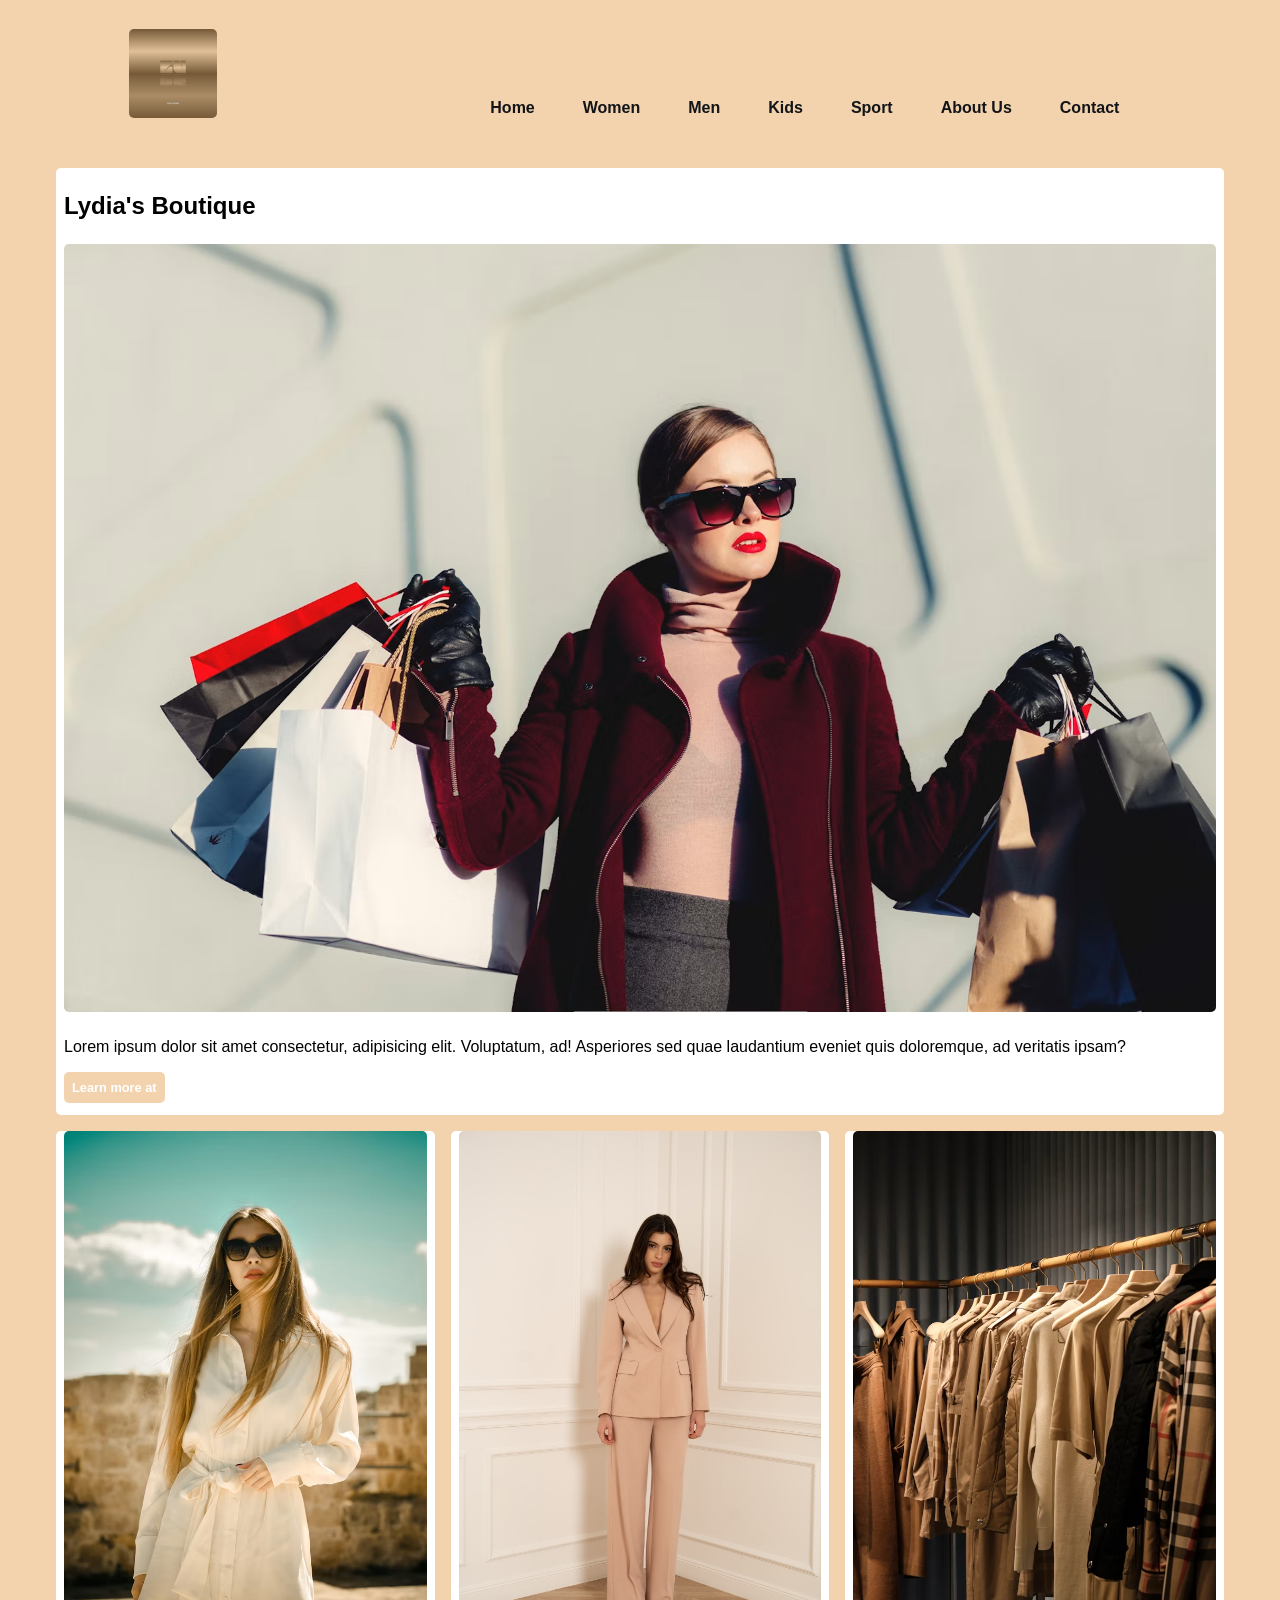
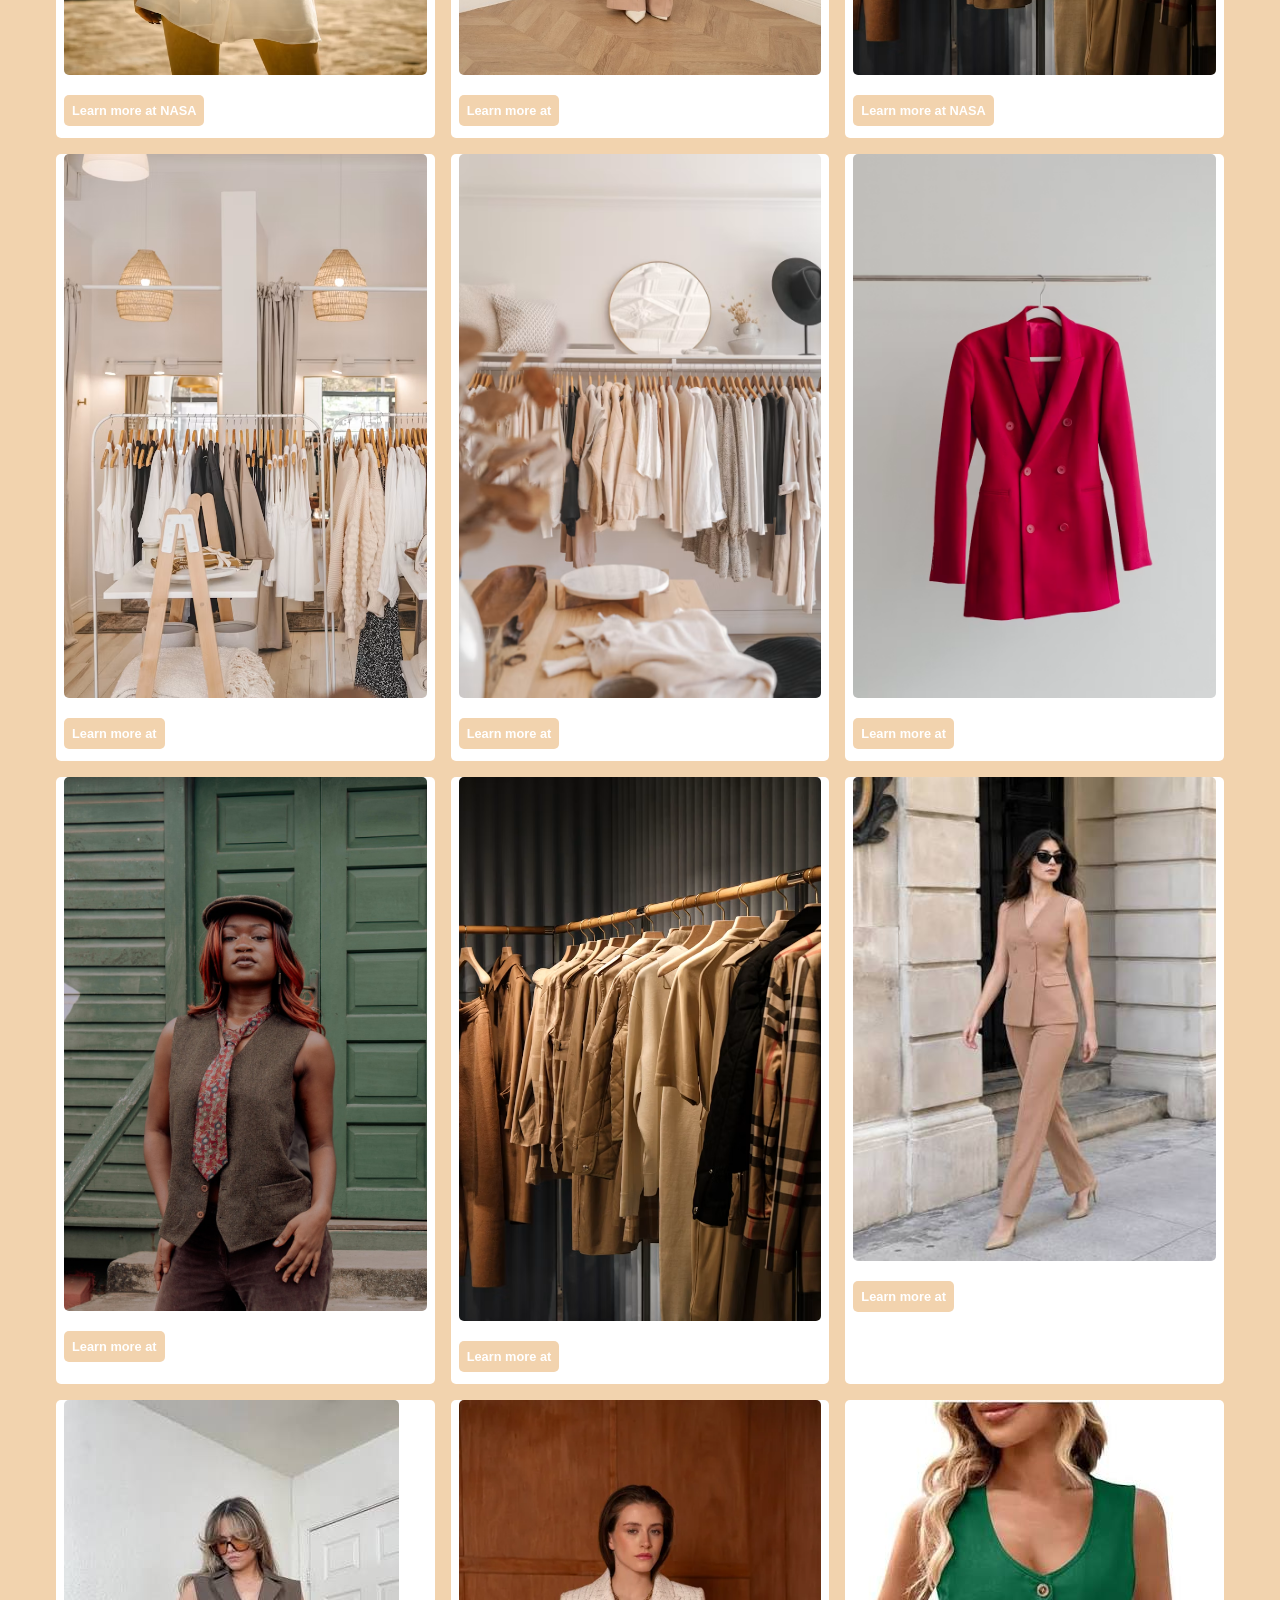
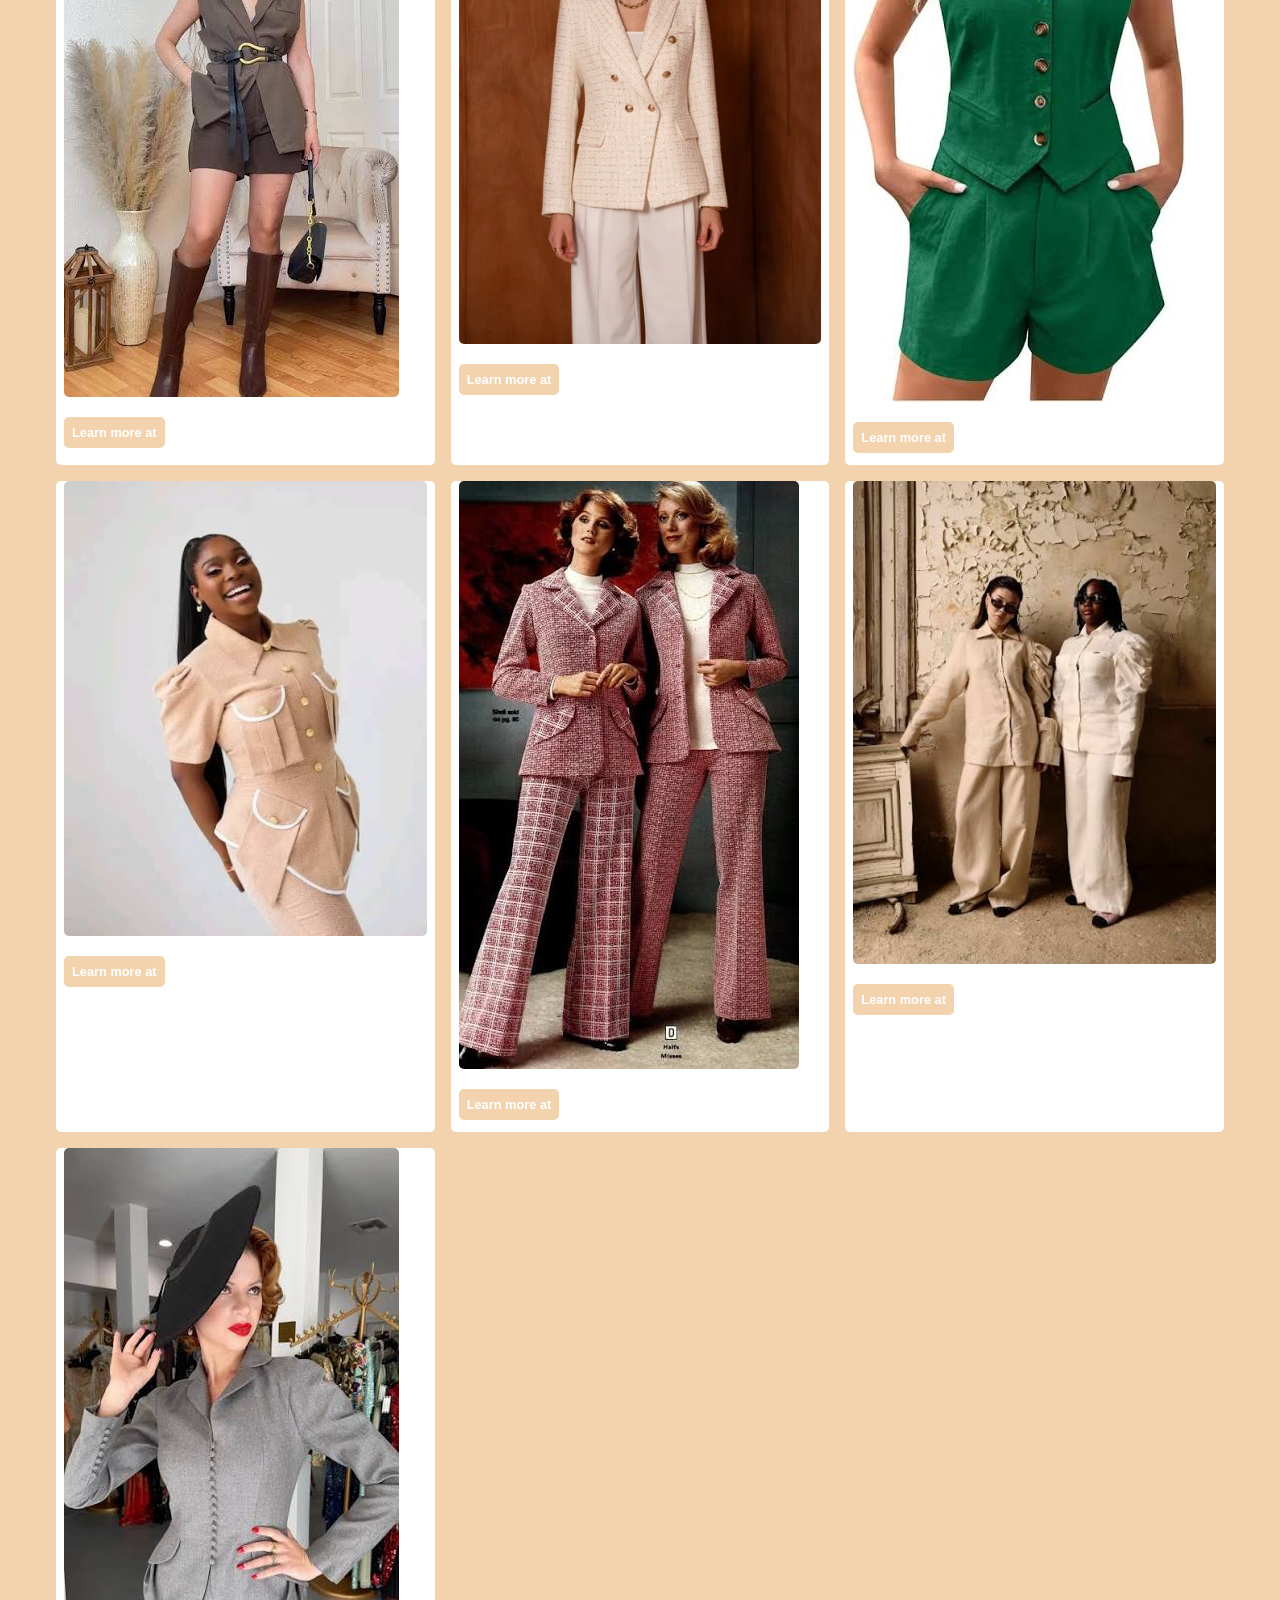
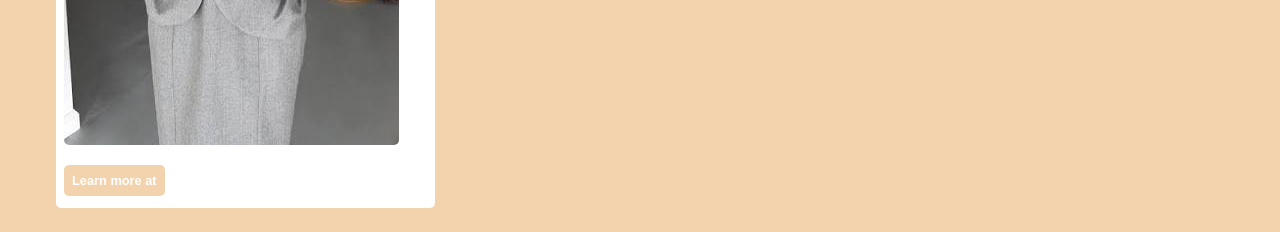
==== index.html @ 13f1ee67 "first personal project" ====
<!DOCTYPE html>
<html lang="en">

<head>
    <meta charset="UTF-8">
    <meta name="viewport" content="width=device-width, initial-scale=1.0">
    <title>First Personal Project1</title>
    <link rel="stylesheet" href="css/styles.css">
</head>

<body>
    <header>
        <h1><img src="./images/Green and White Simple Thrift Store Logo.png"></h1>
        <nav>
            <ul>
                <li><a href="#" target="_blank">Home</a></li>
                <li><a href="#" target="_blank">Women</a></li>
                <li><a href="#" target="_blank">Men</a></li>
                <li><a href="#" target="_blank">Kids</a></li>
                <li><a href="#" target="_blank">Sport</a></li>
                <li><a href="#" target="_blank">About Us</a></li>
                <li><a href="#" target="_blank">Contact</a></li>
            </ul>
        </nav>
    </header>
    <div class="container">
        <div class="cloth1 card">
            <h2>Lydia's Boutique</h2>
            <img src="./images/photo-1483985988355-763728e1935b.avif"
                alt="Many of the planets in the solar system, plus a few moons." />
            <p>Lorem ipsum dolor sit amet consectetur, adipisicing elit. Voluptatum, ad! Asperiores sed quae laudantium
                eveniet quis doloremque, ad veritatis ipsam?</p>
            <p><a href="https://images.nasa.gov/details/PIA03153" class="button" target="_blank">Learn more at </a>
            </p>
        </div>
        <div class="card">
            <img src="./images/photo-1617019114583-affb34d1b3cd.avif"
                alt="The dark side of the moon in front of the Earth as viewed from a spacecraft." />
            <p><a href="https://images.nasa.gov/details/from-a-million-miles-away-nasa-camera-shows-moon-crossing-face-of-earth_20129140980_o"
                    target="_blank" class="button">Learn more at NASA</a></p>
        </div>
        <div class="card">

            <img src="./images/img3350.jpeg" alt="Part of Mars with two tiny asteroid-looking moons." />
            <p><a href="https://images.nasa.gov/details/PIA17305" target="_blank" class="button">Learn more at</a>
            </p>
        </div>
        <div class="card">

            <img src="./images/photo-1683223059099-e2f012c65630.avif" alt="Jupiter and its four Galilean moons." />
            <p><a href="h https://images.nasa.gov/details/PIA01481" target="_blank" class="button">Learn more at
                    NASA</a>
            </p>
        </div>
        <div class="card">

            <img src="./images/premium_photo-1664202526047-405824c633e7.avif" alt="Saturn and several of its moons." />
            <p><a href="https://images.nasa.gov/details/PIA01482" target="_blank" class="button">Learn more at</a>
            </p>
        </div>
        <div class="cloth2 card">

            <img src="./images/premium_photo-1664202526535-c01e4b0c42b7.avif"
                alt="Triton, a gigantic moon, sits squarely in front of Neptune." />
            <p><a href="https://images.nasa.gov/details/PIA00340" target="_blank" class="button">Learn more at </a>
            </p>
        </div>
        <div class="card">

            <img src="./images/premium_photo-1675186049366-64a655f8f537.avif"
                alt="Although Pluto is not technically a planet anymore, this photo of it with its moon Charon is pretty cool." />
            <p><a href="https://images.nasa.gov/details/PIA19966" target="_blank" class="button">Learn more at </a>
            </p>
        </div>
        <div class="card">

            <img src="./images/woman-9230049_1280.jpg"
                alt="Although Pluto is not technically a planet anymore, this photo of it with its moon Charon is pretty cool." />
            <p><a href="https://images.nasa.gov/details/PIA19966" target="_blank" class="button">Learn more at </a>
            </p>
        </div>
        <div class="card">

            <img src="./images/photo-1683223059099-e2f012c65630.avif"
                alt="Although Pluto is not technically a planet anymore, this photo of it with its moon Charon is pretty cool." />
            <p><a href="https://images.nasa.gov/details/PIA19966" target="_blank" class="button">Learn more at</a>
            </p>
        </div>
        <div class="card">

            <img src="./images/images7.jpeg"
                alt="Although Pluto is not technically a planet anymore, this photo of it with its moon Charon is pretty cool." />
            <p><a href="https://images.nasa.gov/details/PIA19966" target="_blank" class="button">Learn more at</a>
            </p>
        </div>
        <div class="card">
            <img src="./images/images.jpeg"
                alt="Although Pluto is not technically a planet anymore, this photo of it with its moon Charon is pretty cool." />
            <p><a href="https://images.nasa.gov/details/PIA19966" target="_blank" class="button">Learn more at </a>
            </p>
        </div>
        <div class="card">

            <img src="./images/veste-blazer-cintree-croisee-en-tweed-avec-fils-discrets_ecru_69a81009df2da.webp"
                alt="Although Pluto is not technically a planet anymore, this photo of it with its moon Charon is pretty cool." />
            <p><a href="https://images.nasa.gov/details/PIA19966" target="_blank" class="button">Learn more at </a>
            </p>
        </div>
        <div class="card">
            <img src="./images/images2.jpeg"
                alt="Although Pluto is not technically a planet anymore, this photo of it with its moon Charon is pretty cool." />
            <p><a href="https://images.nasa.gov/details/PIA19966" target="_blank" class="button">Learn more at </a>
            </p>
        </div>
        <div class="card">
            <img src="./images/images3.jpeg"
                alt="Although Pluto is not technically a planet anymore, this photo of it with its moon Charon is pretty cool." />
            <p><a href="https://images.nasa.gov/details/PIA19966" target="_blank" class="button">Learn more at </a>
            </p>
        </div>
        <div class="card">
            <img src="./images/images4.jpeg"
                alt="Although Pluto is not technically a planet anymore, this photo of it with its moon Charon is pretty cool." />
            <p><a href="https://images.nasa.gov/details/PIA19966" target="_blank" class="button">Learn more at </a>
            </p>
        </div>
        <div class="card">

            <img src="./images/images5.jpeg"
                alt="Although Pluto is not technically a planet anymore, this photo of it with its moon Charon is pretty cool." />
            <p><a href="https://images.nasa.gov/details/PIA19966" target="_blank" class="button">Learn more at</a>
            </p>
        </div>
        <div class="card">

            <img src="./images/images6.jpeg"
                alt="Although Pluto is not technically a planet anymore, this photo of it with its moon Charon is pretty cool." />
            <p><a href="https://images.nasa.gov/details/PIA19966" target="_blank" class="button">Learn more at </a>
            </p>
        </div>
    </div>
</body>

</html>
---- css/styles.css ----
/* basic formatting - nothing to change here at any breakpoint */
html {
  box-sizing: border-box;
}
*,
*:before,
*:after {
  box-sizing: inherit;
}
:root {
  --beg: #F2D3AE;
  --white: #ffffff;
  --black: #131417;
  --red: #4e0b0a;
  --blue: #add8e6;
}

body {
  font-family: "Libre Franklin", sans-serif;
  font-size: 1rem;
  line-height: 1.5;
  background-color: var(--beg);
}
h1 {
   max-width: 7%;
}
header {
  text-align: center;
  display: flex;
  flex-flow: row wrap;
  justify-content: center;
  align-items: flex-end;
}

nav ul {
  gap: 1rem;
  list-style-type: none;
  padding: 1rem;
  margin: 0;
  display: flex;
  flex-flow: row wrap;
  justify-content: center;
}
nav a {
  align-items: center;
  display: block;
  color: var (--white);
  text-decoration: none;
  font-weight: bold;
  padding: 1rem;
  color: var(--black);
}
a:hover{
  background-color: var(--white);
  border-radius: 10px;
}

img {
  max-width: 100%;
  border-radius: 5px;
}
.card {
  border: var(--black);
  border-radius: 5px;
  padding: 0 0.5rem;
  background-color: var(--white);
}
.button {
  background-color: var(--beg);
  padding: 0.5rem;
  border-radius: 5px;
  color: white;
  text-decoration: none;
  font-size: 0.8rem;
  font-weight: bold;
}
.button:hover {
  background-color: var(--grew);
}

.container {
  display: grid;
  grid-template-columns: 1fr;
  gap: 1rem;
  max-width: 1200px;
  margin: 0 auto;
  padding: 1rem;
  justify-content: center;
}
@media (min-width: 550px) {
  .container {
    grid-template-columns: 1fr 1fr;
  }
  .cloth1 {
    grid-column: 1/3;
  }
}

@media (min-width: 850px) {
  .container {
    grid-template-columns: 1fr 1fr 1fr;
  }
  .cloth1 {
    grid-column: 1/4;
  }
  header {
    justify-content: space-around;
  }
}
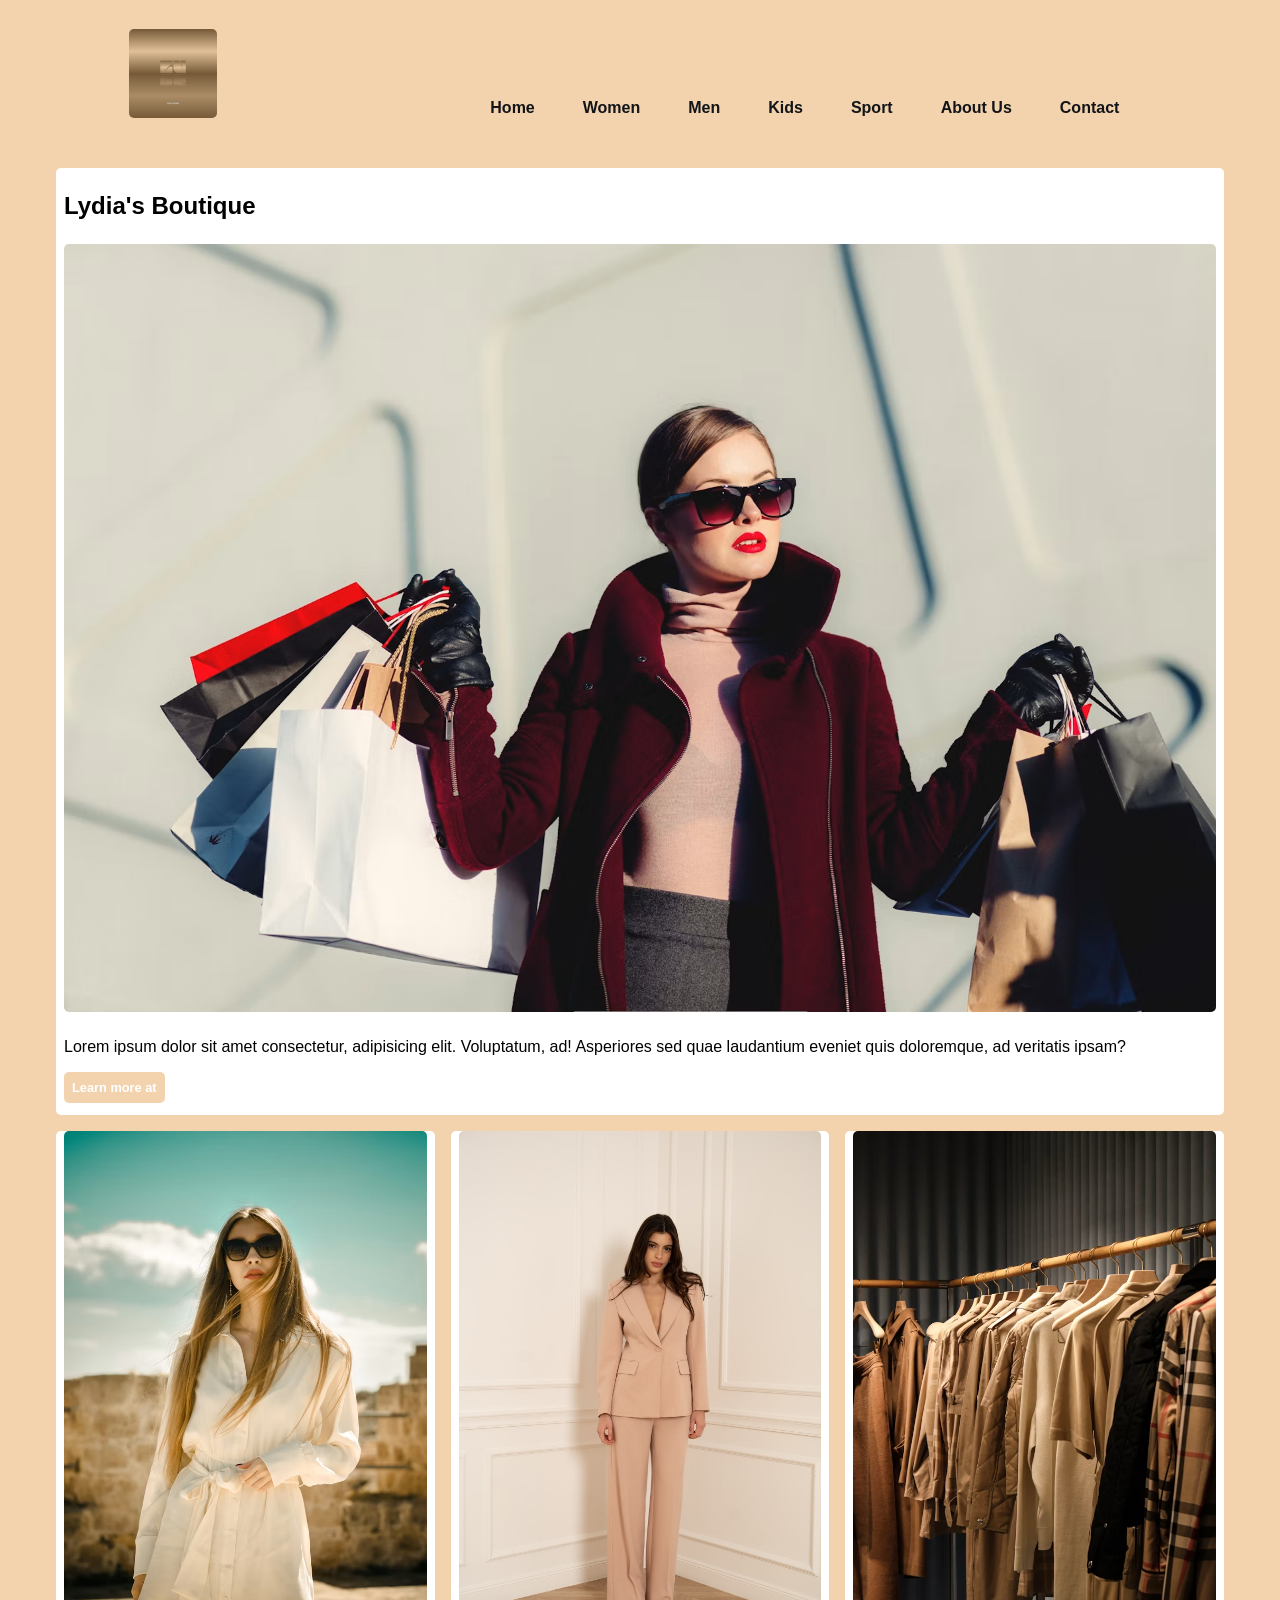
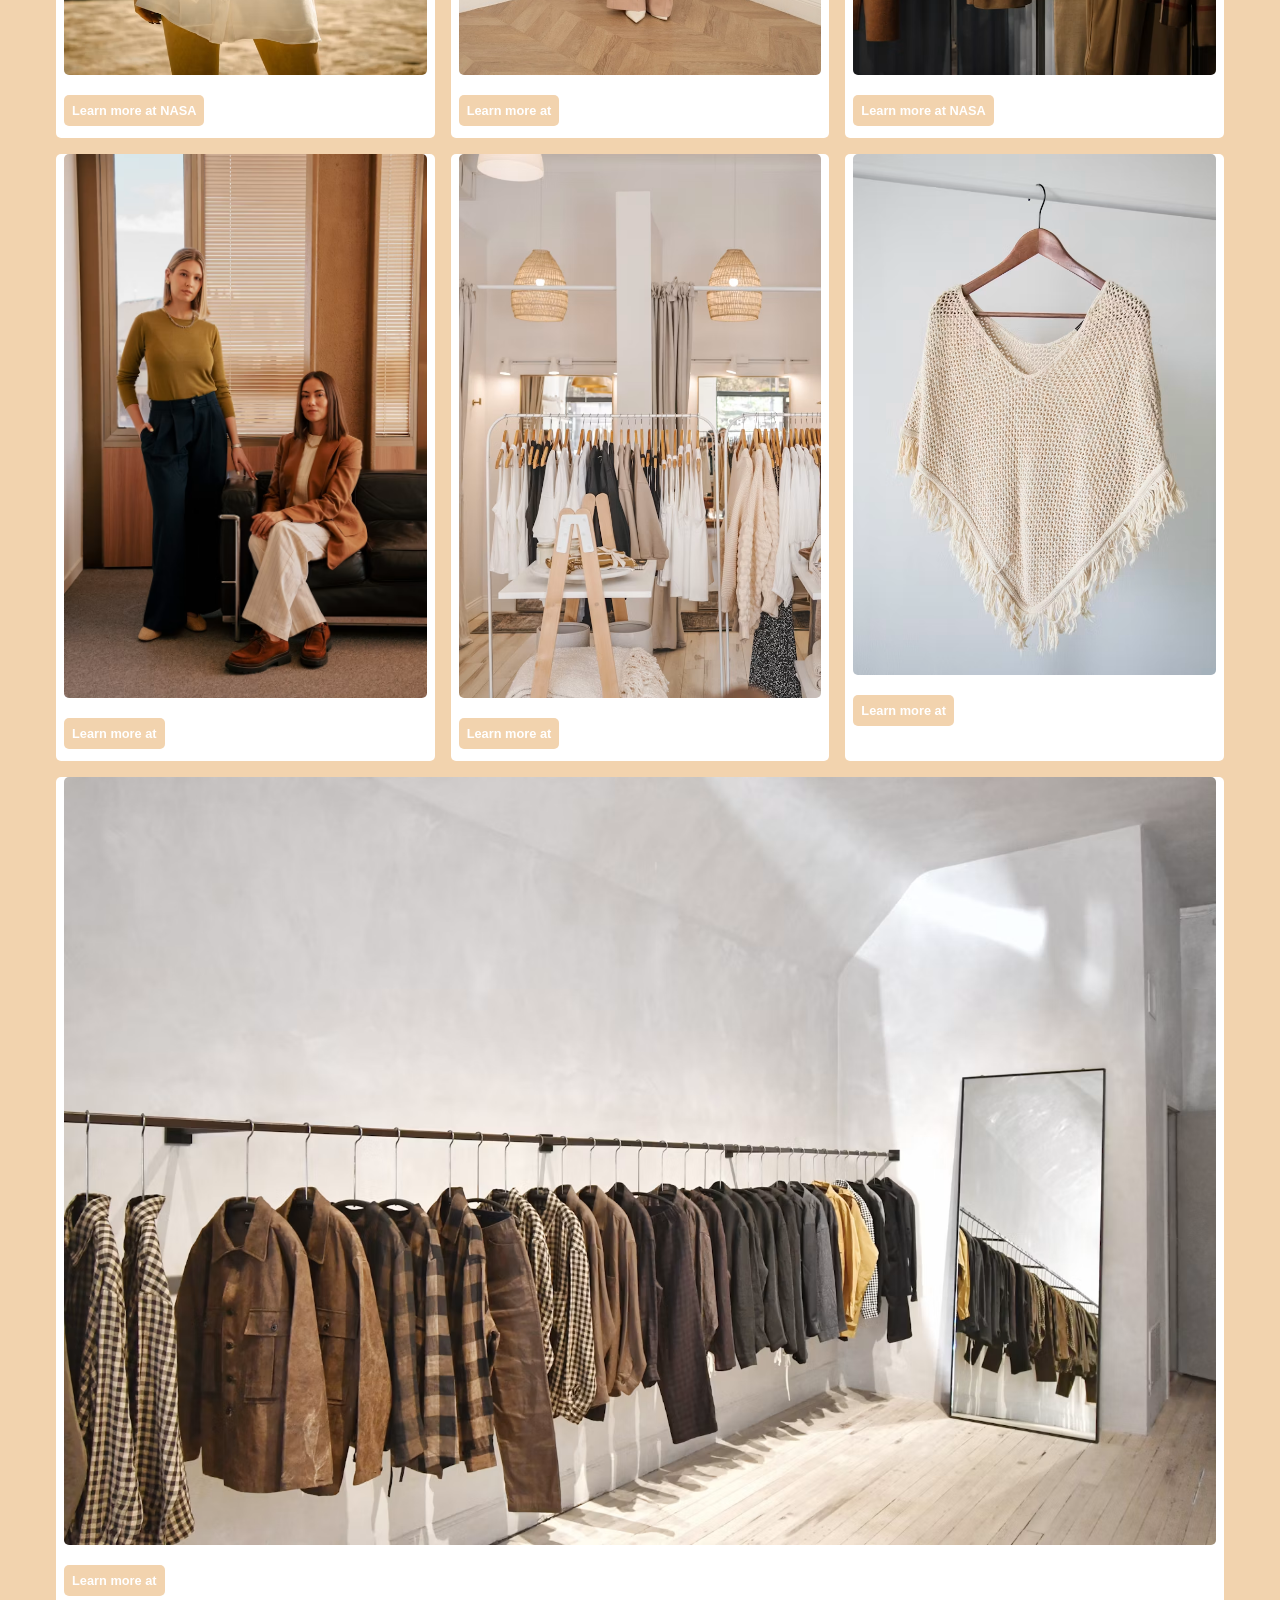
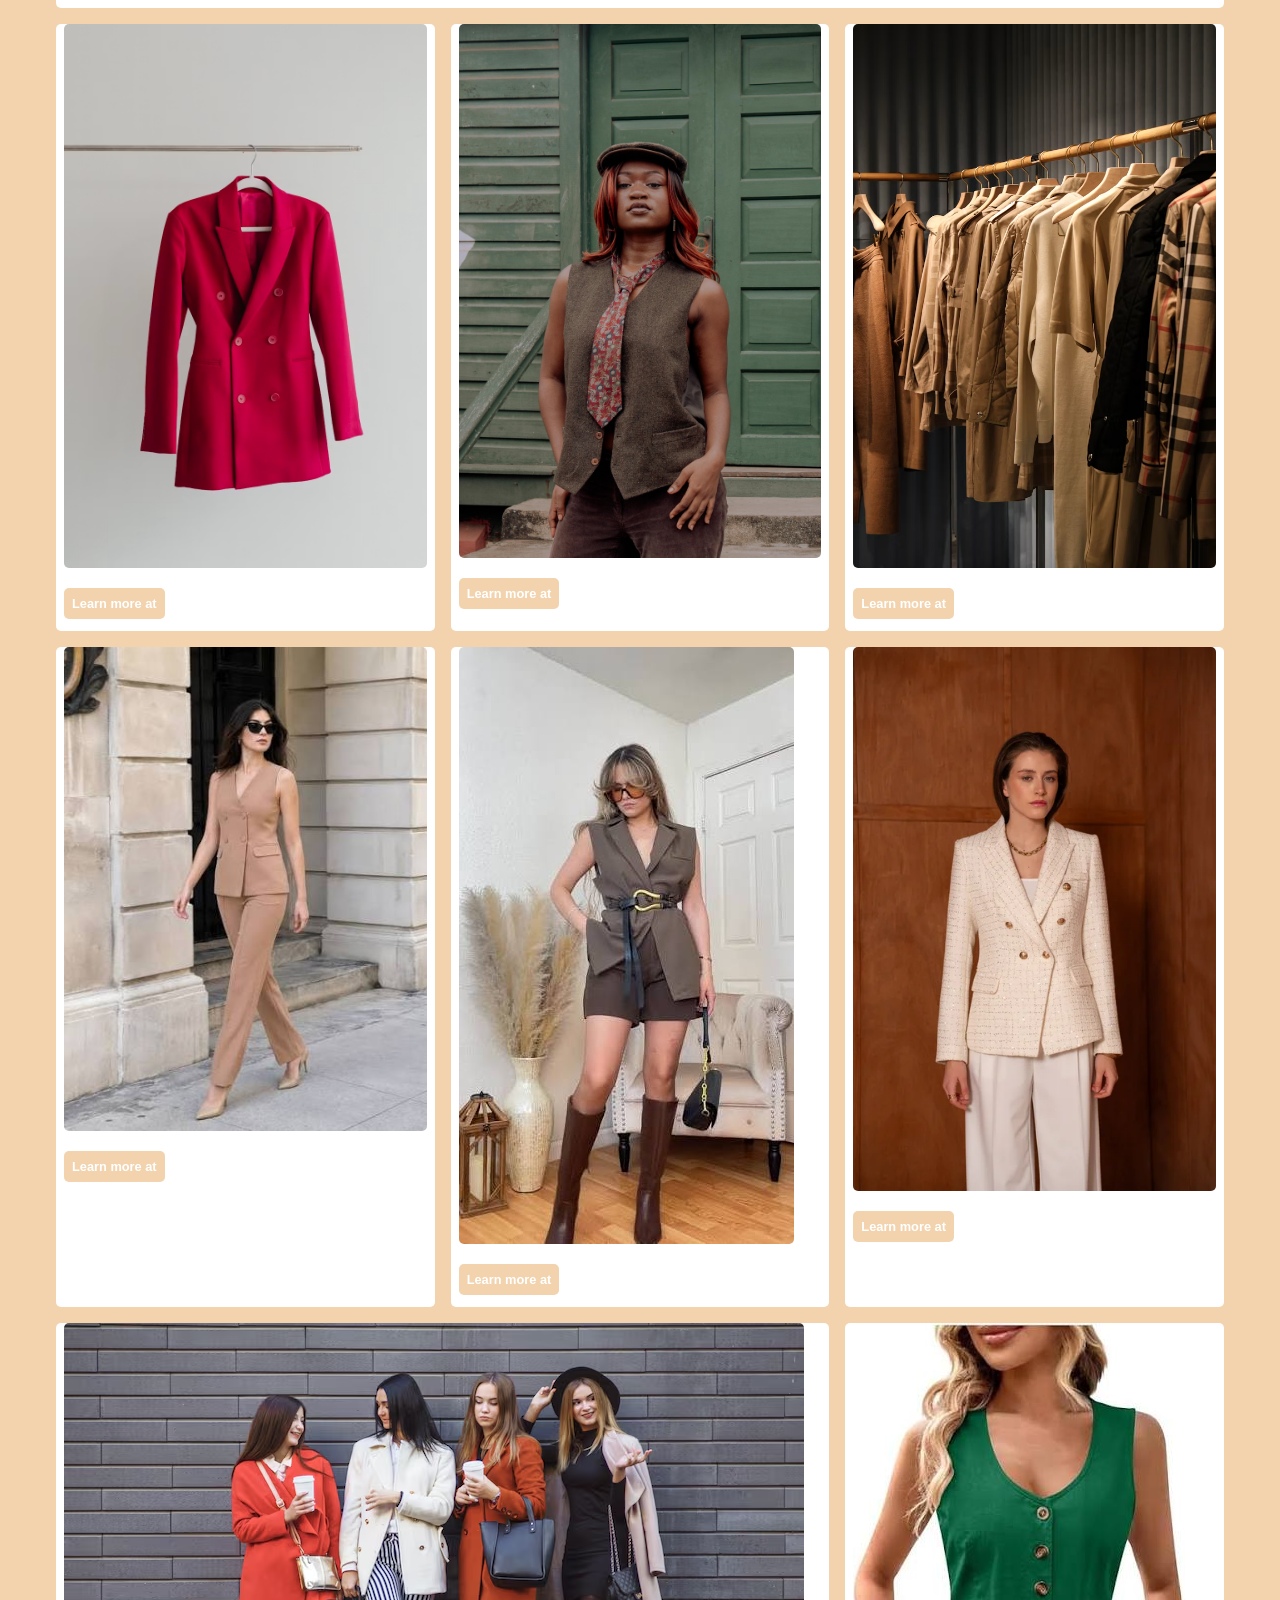
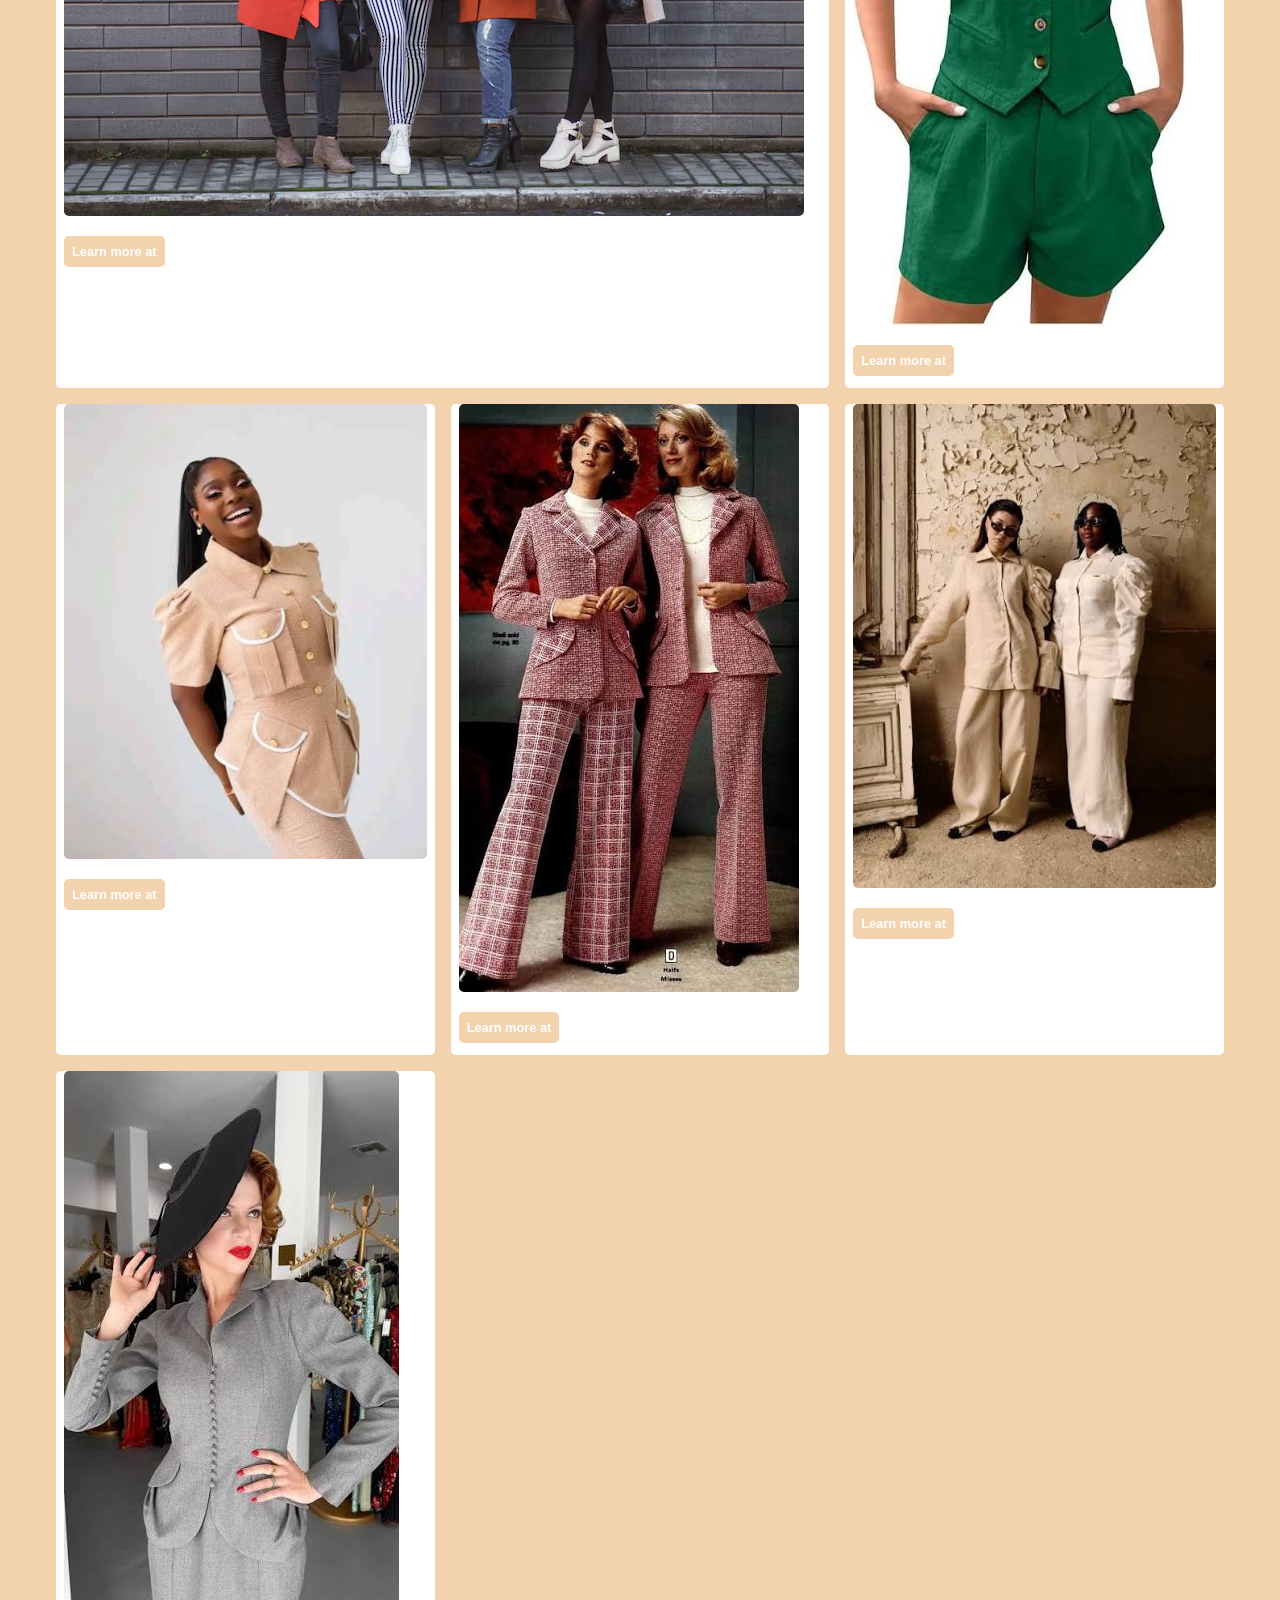
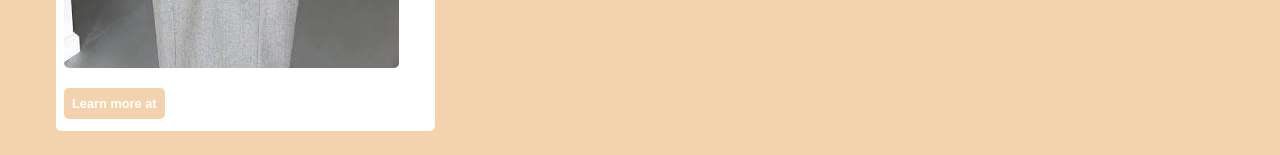
==== commit 8b0ef44c: "first personal project" ====
--- a/index.html
+++ b/index.html
@@ -18,8 +18,8 @@
                 <li><a href="#" target="_blank">Men</a></li>
                 <li><a href="#" target="_blank">Kids</a></li>
                 <li><a href="#" target="_blank">Sport</a></li>
-                <li><a href="#" target="_blank">About Us</a></li>
-                <li><a href="#" target="_blank">Contact</a></li>
+                <li><a href="./about.html" target="_blank">About Us</a></li>
+                <li><a href="./contact.html" target="_blank">Contact</a></li>
             </ul>
         </nav>
     </header>
@@ -54,13 +54,25 @@
         </div>
         <div class="card">
 
+            <img src="./images/premium_photo-1773833960055-1d1bdd637ac4.avif" alt="Saturn and several of its moons." />
+            <p><a href="https://images.nasa.gov/details/PIA01482" target="_blank" class="button">Learn more at</a>
+            </p>
+        </div>
+        <div class="card">
+
             <img src="./images/premium_photo-1664202526047-405824c633e7.avif" alt="Saturn and several of its moons." />
+            <p><a href="https://images.nasa.gov/details/PIA01482" target="_blank" class="button">Learn more at</a>
+            </p>
+        </div>
+        <div class="card">
+
+            <img src="./images/photo-1434389677669-e08b4cac3105.avif" alt="Saturn and several of its moons." />
             <p><a href="https://images.nasa.gov/details/PIA01482" target="_blank" class="button">Learn more at</a>
             </p>
         </div>
         <div class="cloth2 card">
 
-            <img src="./images/premium_photo-1664202526535-c01e4b0c42b7.avif"
+            <img src="./images/photo-1665815844395-06f64f44b5e3.avif"
                 alt="Triton, a gigantic moon, sits squarely in front of Neptune." />
             <p><a href="https://images.nasa.gov/details/PIA00340" target="_blank" class="button">Learn more at </a>
             </p>
@@ -106,6 +118,15 @@
             <p><a href="https://images.nasa.gov/details/PIA19966" target="_blank" class="button">Learn more at </a>
             </p>
         </div>
+
+        <div class="cloth3 card">
+
+            <img src="./images/fashion-girls_1157-5472.avif"
+                alt="Although Pluto is not technically a planet anymore, this photo of it with its moon Charon is pretty cool." />
+            <p><a href="https://images.nasa.gov/details/PIA19966" target="_blank" class="button">Learn more at </a>
+            </p>
+        </div>
+
         <div class="card">
             <img src="./images/images2.jpeg"
                 alt="Although Pluto is not technically a planet anymore, this photo of it with its moon Charon is pretty cool." />
--- a/css/styles.css
+++ b/css/styles.css
@@ -102,7 +102,14 @@
   }
   .cloth1 {
     grid-column: 1/4;
+  } 
+  .cloth2 {
+    grid-column: 1/4;
   }
+  .cloth3 {
+    grid-column: 1/3;
+  }
+  
   header {
     justify-content: space-around;
   }
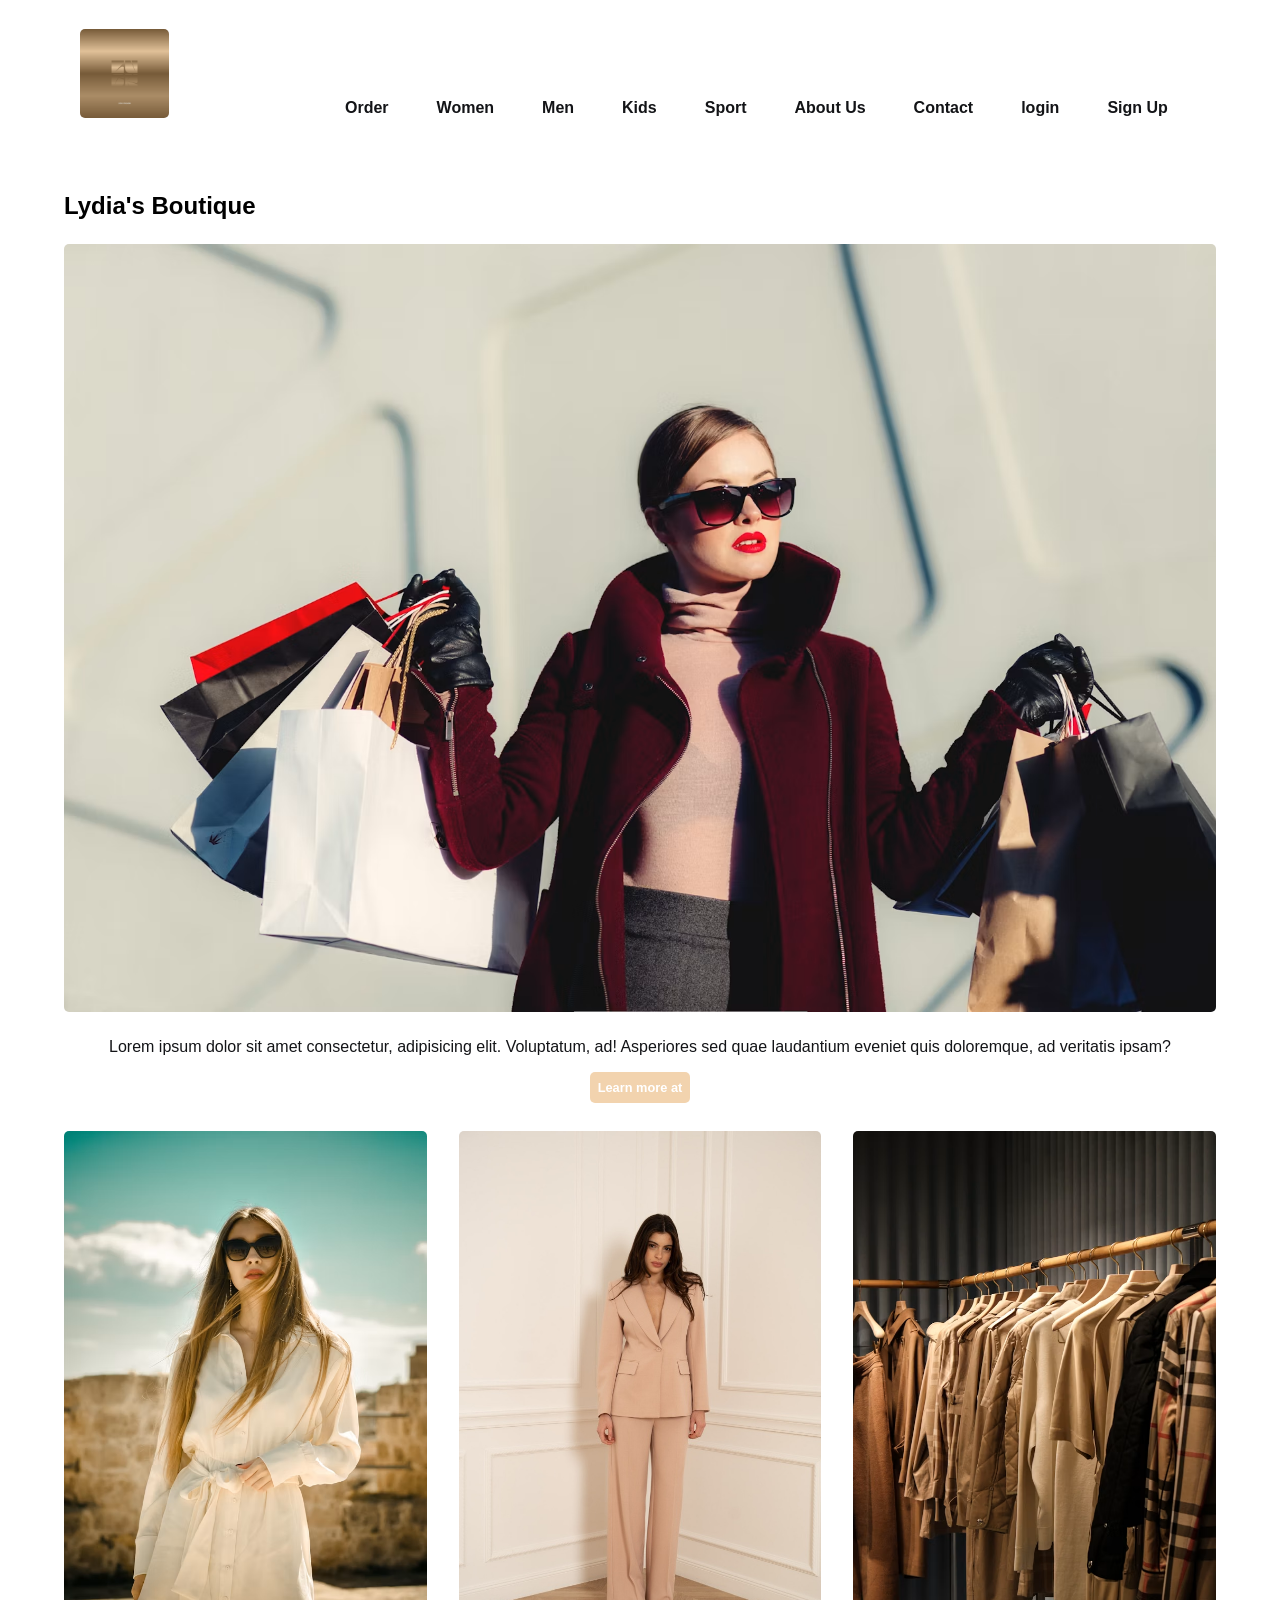
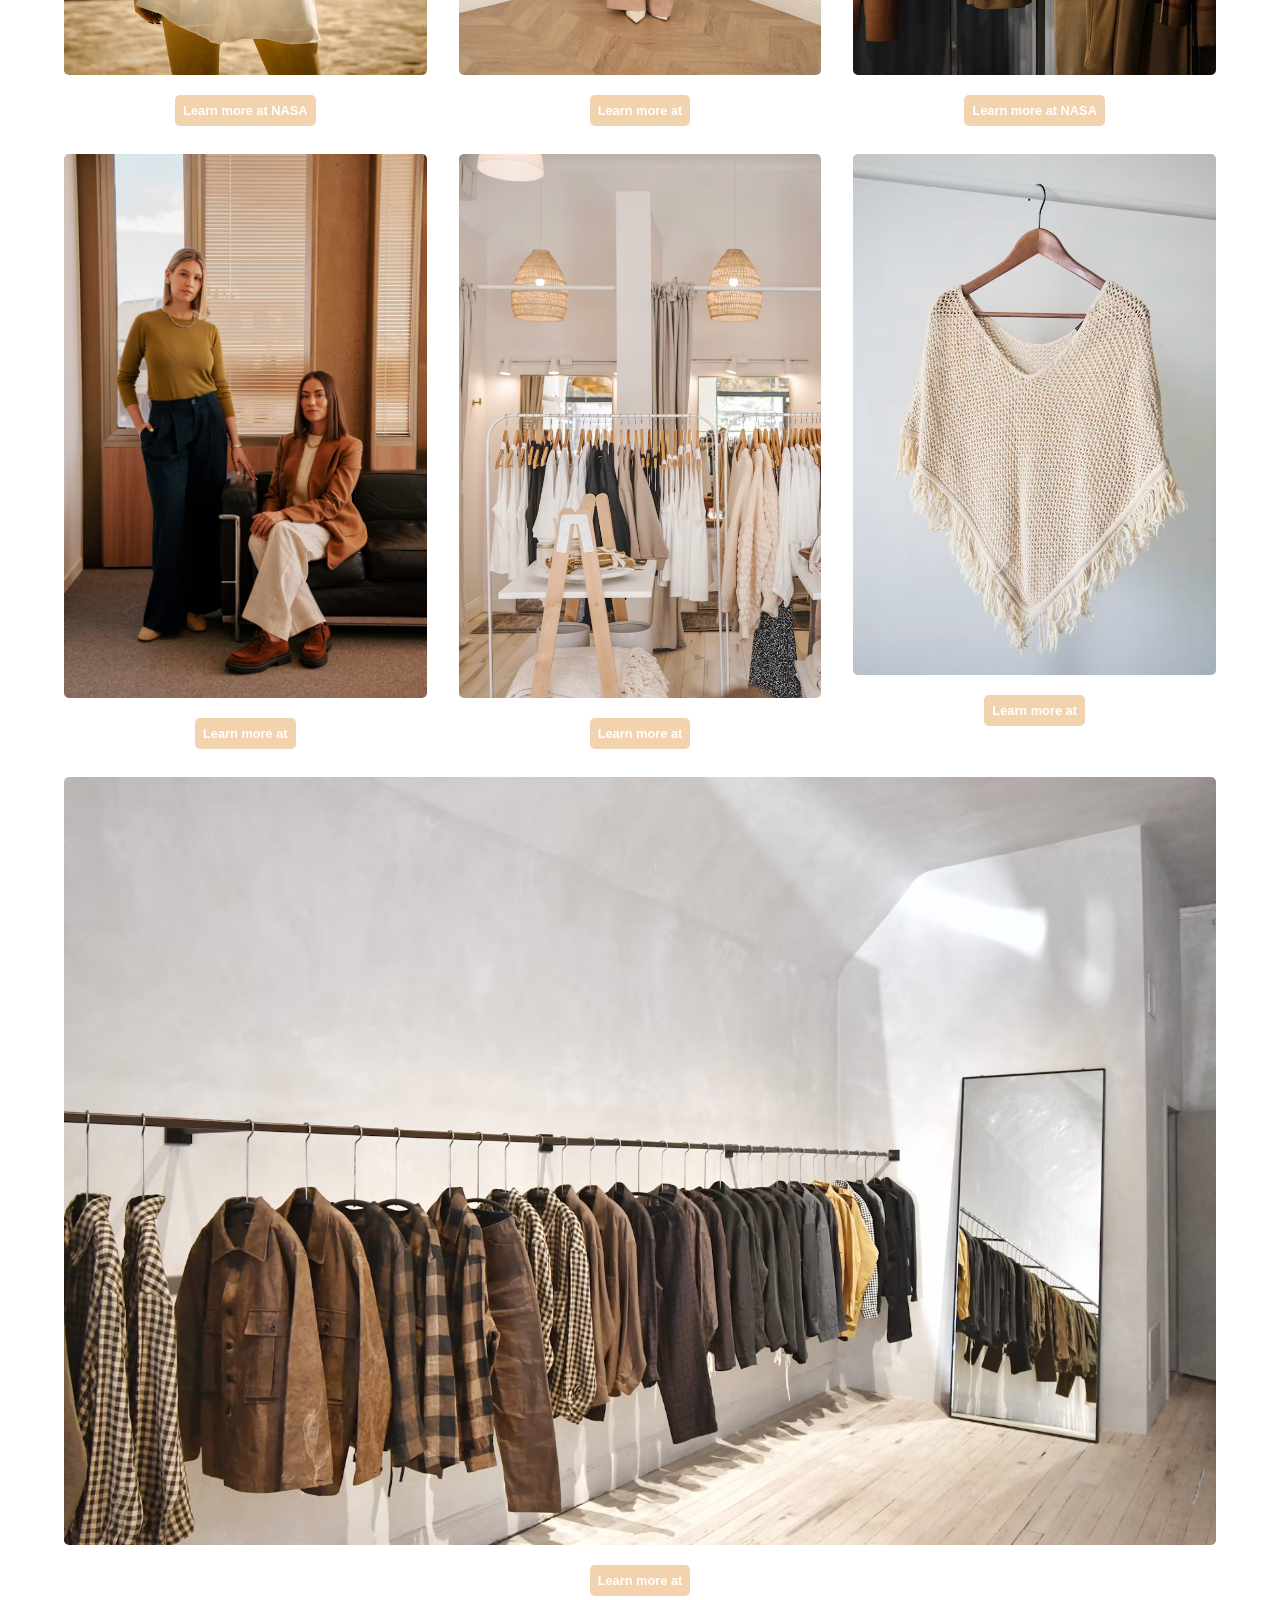
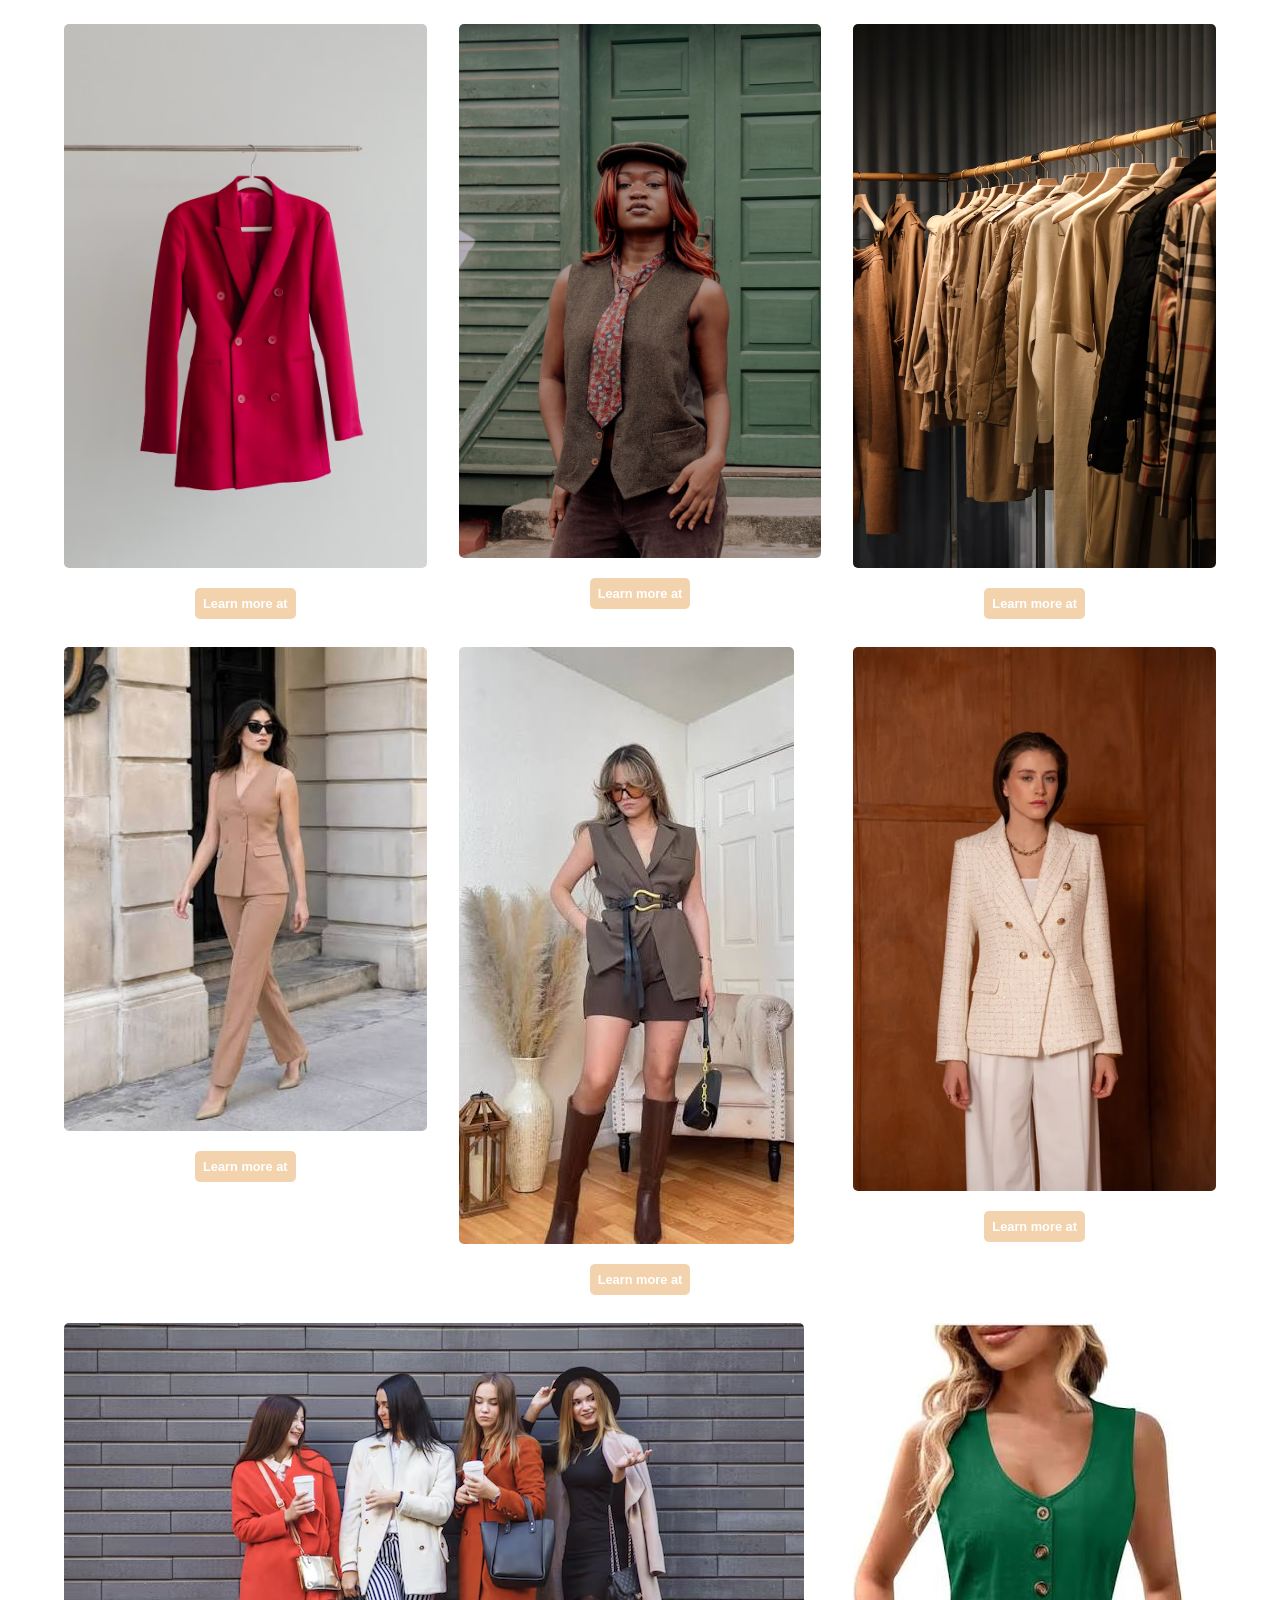
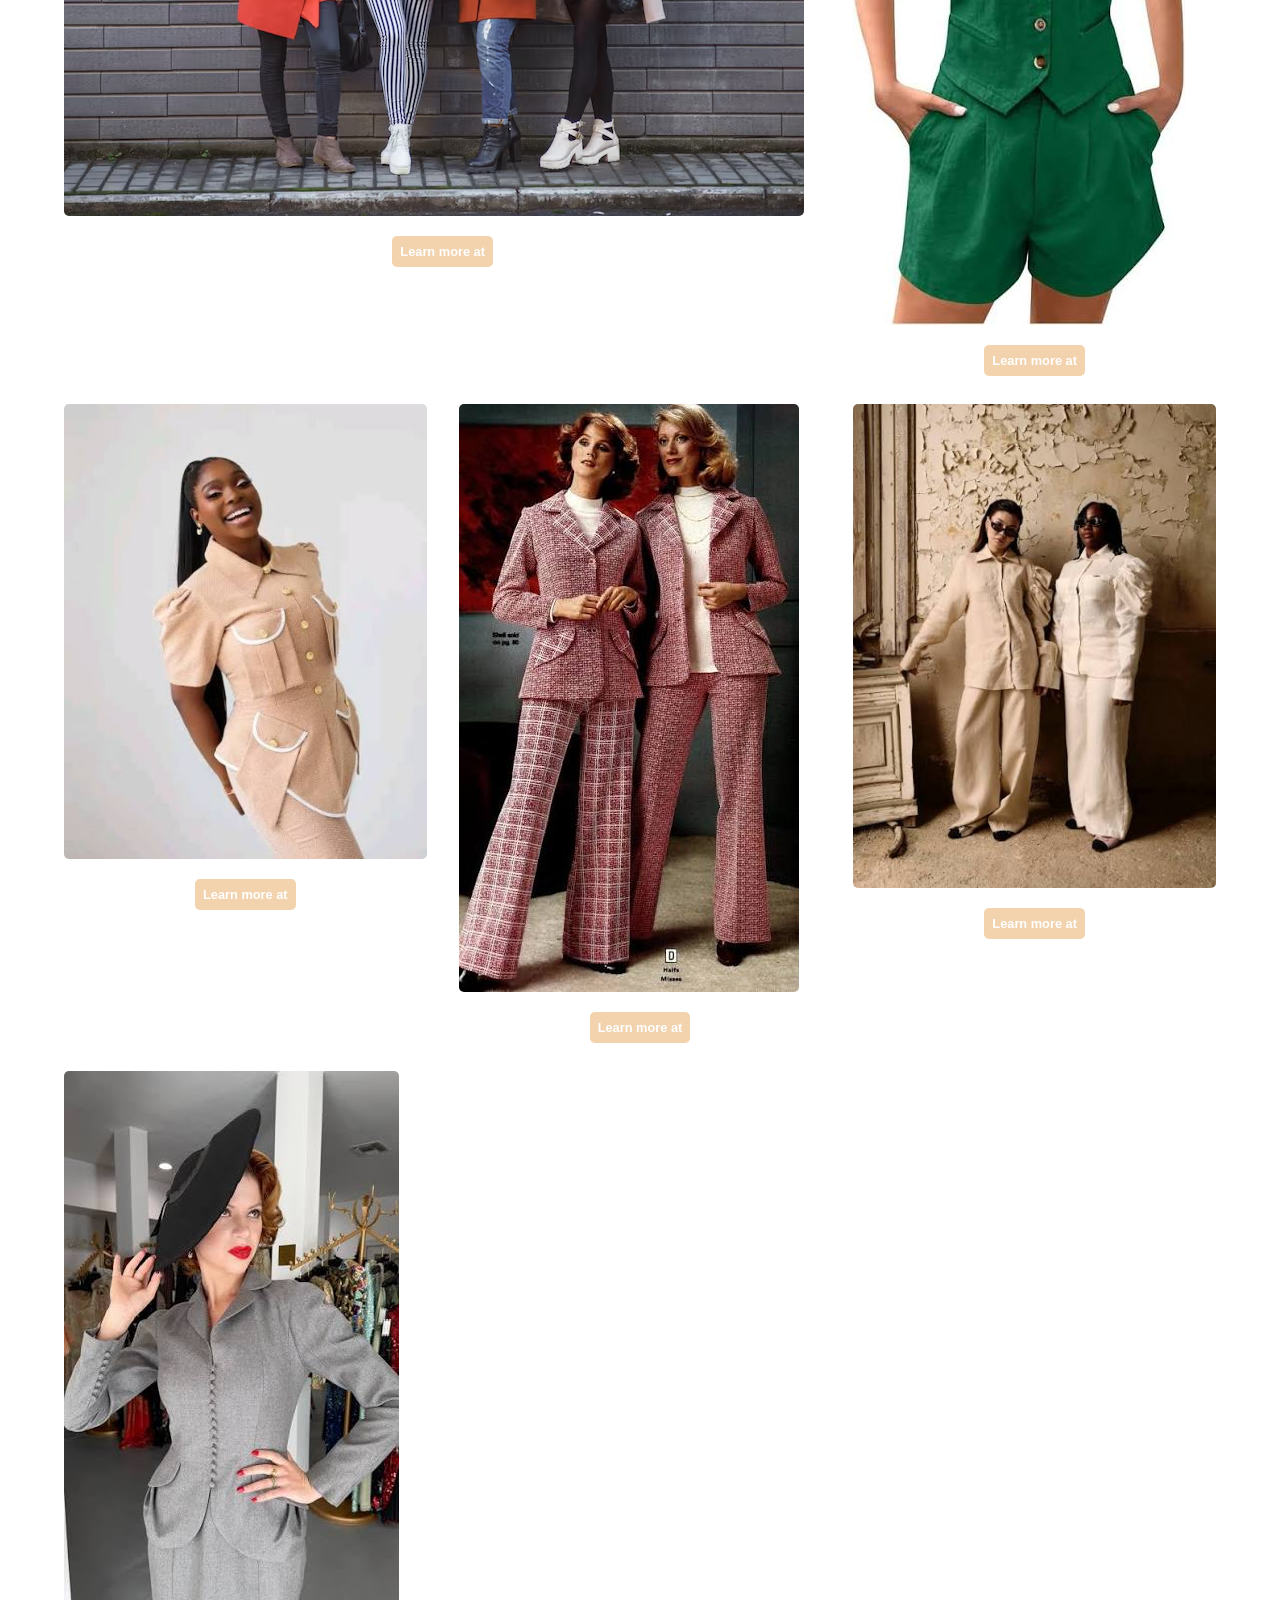
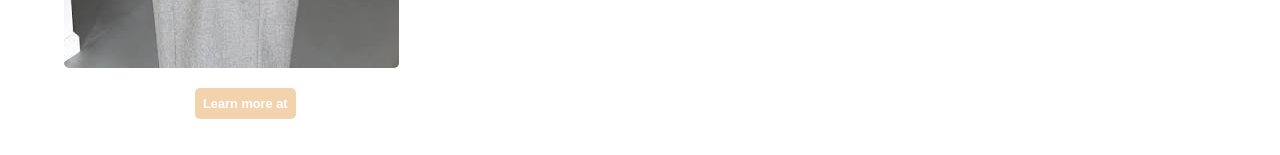
==== commit 3484a6fe: "add some background" ====
--- a/index.html
+++ b/index.html
@@ -9,17 +9,20 @@
 </head>
 
 <body>
+
     <header>
         <h1><img src="./images/Green and White Simple Thrift Store Logo.png"></h1>
         <nav>
             <ul>
-                <li><a href="#" target="_blank">Home</a></li>
-                <li><a href="#" target="_blank">Women</a></li>
-                <li><a href="#" target="_blank">Men</a></li>
-                <li><a href="#" target="_blank">Kids</a></li>
-                <li><a href="#" target="_blank">Sport</a></li>
-                <li><a href="./about.html" target="_blank">About Us</a></li>
-                <li><a href="./contact.html" target="_blank">Contact</a></li>
+                <li><a href="order.html" >Order</a></li>
+                <li><a href="women.html" >Women</a></li>
+                <li><a href="men.html" >Men</a></li>
+                <li><a href="kids.html" >Kids</a></li>
+                <li><a href="sport.html" >Sport</a></li>
+                <li><a href="about.html" >About Us</a></li>
+                <li><a href="contact.html" >Contact</a></li>
+                <li><a href="./login.html" >login</a></li>
+                <li><a href="./signup.html" >Sign Up</a></li>
             </ul>
         </nav>
     </header>
@@ -30,92 +33,92 @@
                 alt="Many of the planets in the solar system, plus a few moons." />
             <p>Lorem ipsum dolor sit amet consectetur, adipisicing elit. Voluptatum, ad! Asperiores sed quae laudantium
                 eveniet quis doloremque, ad veritatis ipsam?</p>
-            <p><a href="https://images.nasa.gov/details/PIA03153" class="button" target="_blank">Learn more at </a>
+            <p><a href="https://images.nasa.gov/details/PIA03153" class="button" >Learn more at </a>
             </p>
         </div>
         <div class="card">
             <img src="./images/photo-1617019114583-affb34d1b3cd.avif"
                 alt="The dark side of the moon in front of the Earth as viewed from a spacecraft." />
             <p><a href="https://images.nasa.gov/details/from-a-million-miles-away-nasa-camera-shows-moon-crossing-face-of-earth_20129140980_o"
-                    target="_blank" class="button">Learn more at NASA</a></p>
+                     class="button">Learn more at NASA</a></p>
         </div>
         <div class="card">
 
             <img src="./images/img3350.jpeg" alt="Part of Mars with two tiny asteroid-looking moons." />
-            <p><a href="https://images.nasa.gov/details/PIA17305" target="_blank" class="button">Learn more at</a>
+            <p><a href="https://images.nasa.gov/details/PIA17305"  class="button">Learn more at</a>
             </p>
         </div>
         <div class="card">
 
             <img src="./images/photo-1683223059099-e2f012c65630.avif" alt="Jupiter and its four Galilean moons." />
-            <p><a href="h https://images.nasa.gov/details/PIA01481" target="_blank" class="button">Learn more at
+            <p><a href="h https://images.nasa.gov/details/PIA01481"  class="button">Learn more at
                     NASA</a>
             </p>
         </div>
         <div class="card">
 
             <img src="./images/premium_photo-1773833960055-1d1bdd637ac4.avif" alt="Saturn and several of its moons." />
-            <p><a href="https://images.nasa.gov/details/PIA01482" target="_blank" class="button">Learn more at</a>
+            <p><a href="https://images.nasa.gov/details/PIA01482"  class="button">Learn more at</a>
             </p>
         </div>
         <div class="card">
 
             <img src="./images/premium_photo-1664202526047-405824c633e7.avif" alt="Saturn and several of its moons." />
-            <p><a href="https://images.nasa.gov/details/PIA01482" target="_blank" class="button">Learn more at</a>
+            <p><a href="https://images.nasa.gov/details/PIA01482"  class="button">Learn more at</a>
             </p>
         </div>
         <div class="card">
 
             <img src="./images/photo-1434389677669-e08b4cac3105.avif" alt="Saturn and several of its moons." />
-            <p><a href="https://images.nasa.gov/details/PIA01482" target="_blank" class="button">Learn more at</a>
+            <p><a href="https://images.nasa.gov/details/PIA01482"  class="button">Learn more at</a>
             </p>
         </div>
         <div class="cloth2 card">
 
             <img src="./images/photo-1665815844395-06f64f44b5e3.avif"
                 alt="Triton, a gigantic moon, sits squarely in front of Neptune." />
-            <p><a href="https://images.nasa.gov/details/PIA00340" target="_blank" class="button">Learn more at </a>
+            <p><a href="https://images.nasa.gov/details/PIA00340"  class="button">Learn more at </a>
             </p>
         </div>
         <div class="card">
 
             <img src="./images/premium_photo-1675186049366-64a655f8f537.avif"
                 alt="Although Pluto is not technically a planet anymore, this photo of it with its moon Charon is pretty cool." />
-            <p><a href="https://images.nasa.gov/details/PIA19966" target="_blank" class="button">Learn more at </a>
+            <p><a href="https://images.nasa.gov/details/PIA19966"  class="button">Learn more at </a>
             </p>
         </div>
         <div class="card">
 
             <img src="./images/woman-9230049_1280.jpg"
                 alt="Although Pluto is not technically a planet anymore, this photo of it with its moon Charon is pretty cool." />
-            <p><a href="https://images.nasa.gov/details/PIA19966" target="_blank" class="button">Learn more at </a>
+            <p><a href="https://images.nasa.gov/details/PIA19966"  class="button">Learn more at </a>
             </p>
         </div>
         <div class="card">
 
             <img src="./images/photo-1683223059099-e2f012c65630.avif"
                 alt="Although Pluto is not technically a planet anymore, this photo of it with its moon Charon is pretty cool." />
-            <p><a href="https://images.nasa.gov/details/PIA19966" target="_blank" class="button">Learn more at</a>
+            <p><a href="https://images.nasa.gov/details/PIA19966"  class="button">Learn more at</a>
             </p>
         </div>
         <div class="card">
 
             <img src="./images/images7.jpeg"
                 alt="Although Pluto is not technically a planet anymore, this photo of it with its moon Charon is pretty cool." />
-            <p><a href="https://images.nasa.gov/details/PIA19966" target="_blank" class="button">Learn more at</a>
+            <p><a href="https://images.nasa.gov/details/PIA19966"  class="button">Learn more at</a>
             </p>
         </div>
         <div class="card">
             <img src="./images/images.jpeg"
                 alt="Although Pluto is not technically a planet anymore, this photo of it with its moon Charon is pretty cool." />
-            <p><a href="https://images.nasa.gov/details/PIA19966" target="_blank" class="button">Learn more at </a>
+            <p><a href="https://images.nasa.gov/details/PIA19966"  class="button">Learn more at </a>
             </p>
         </div>
         <div class="card">
 
             <img src="./images/veste-blazer-cintree-croisee-en-tweed-avec-fils-discrets_ecru_69a81009df2da.webp"
                 alt="Although Pluto is not technically a planet anymore, this photo of it with its moon Charon is pretty cool." />
-            <p><a href="https://images.nasa.gov/details/PIA19966" target="_blank" class="button">Learn more at </a>
+            <p><a href="https://images.nasa.gov/details/PIA19966"  class="button">Learn more at </a>
             </p>
         </div>
 
@@ -123,40 +126,40 @@
 
             <img src="./images/fashion-girls_1157-5472.avif"
                 alt="Although Pluto is not technically a planet anymore, this photo of it with its moon Charon is pretty cool." />
-            <p><a href="https://images.nasa.gov/details/PIA19966" target="_blank" class="button">Learn more at </a>
+            <p><a href="https://images.nasa.gov/details/PIA19966"  class="button">Learn more at </a>
             </p>
         </div>
 
         <div class="card">
             <img src="./images/images2.jpeg"
                 alt="Although Pluto is not technically a planet anymore, this photo of it with its moon Charon is pretty cool." />
-            <p><a href="https://images.nasa.gov/details/PIA19966" target="_blank" class="button">Learn more at </a>
+            <p><a href="https://images.nasa.gov/details/PIA19966"  class="button">Learn more at </a>
             </p>
         </div>
         <div class="card">
             <img src="./images/images3.jpeg"
                 alt="Although Pluto is not technically a planet anymore, this photo of it with its moon Charon is pretty cool." />
-            <p><a href="https://images.nasa.gov/details/PIA19966" target="_blank" class="button">Learn more at </a>
+            <p><a href="https://images.nasa.gov/details/PIA19966"  class="button">Learn more at </a>
             </p>
         </div>
         <div class="card">
             <img src="./images/images4.jpeg"
                 alt="Although Pluto is not technically a planet anymore, this photo of it with its moon Charon is pretty cool." />
-            <p><a href="https://images.nasa.gov/details/PIA19966" target="_blank" class="button">Learn more at </a>
+            <p><a href="https://images.nasa.gov/details/PIA19966"  class="button">Learn more at </a>
             </p>
         </div>
         <div class="card">
 
             <img src="./images/images5.jpeg"
                 alt="Although Pluto is not technically a planet anymore, this photo of it with its moon Charon is pretty cool." />
-            <p><a href="https://images.nasa.gov/details/PIA19966" target="_blank" class="button">Learn more at</a>
+            <p><a href="https://images.nasa.gov/details/PIA19966"  class="button">Learn more at</a>
             </p>
         </div>
         <div class="card">
 
             <img src="./images/images6.jpeg"
                 alt="Although Pluto is not technically a planet anymore, this photo of it with its moon Charon is pretty cool." />
-            <p><a href="https://images.nasa.gov/details/PIA19966" target="_blank" class="button">Learn more at </a>
+            <p><a href="https://images.nasa.gov/details/PIA19966"  class="button">Learn more at </a>
             </p>
         </div>
     </div>
--- a/css/styles.css
+++ b/css/styles.css
@@ -1,4 +1,5 @@
-/* basic formatting - nothing to change here at any breakpoint */
+@import url('https://fonts.googleapis.com/css2?family=Montserrat:ital,wght@0,100..900;1,100..900&display=swap');
+
 html {
   box-sizing: border-box;
 }
@@ -13,13 +14,14 @@
   --black: #131417;
   --red: #4e0b0a;
   --blue: #add8e6;
+  --background-image: url("./images/photo-1483985988355-763728e1935b.avif");
 }
 
 body {
   font-family: "Libre Franklin", sans-serif;
   font-size: 1rem;
   line-height: 1.5;
-  background-color: var(--beg);
+  background-image: var(--background-image);
 }
 h1 {
    max-width: 7%;
@@ -114,3 +116,243 @@
     justify-content: space-around;
   }
 }
+
+/* Contact Page */
+/* body {
+    font-family: Arial, sans-serif;
+    background-color: #f4f7f4;
+    margin: 0;
+    padding: 0;
+} */
+
+/* Contact card */
+.contact-card {
+    width: 90%;
+    max-width: 600px;
+    margin: 50px auto;
+    padding: 35px;
+    background-color: white;
+    border-radius: 15px;
+    box-shadow: 0 8px 25px rgba(0, 0, 0, 0.15);
+    text-align: center;
+}
+
+/* Card heading */
+.contact-card h1 {
+    color: var(--black);
+    margin-bottom: 20px;
+}
+
+
+/* Subheading */
+.contact-card h2 {
+    color: var(--black);
+    margin-top: 25px;
+}
+
+/* Paragraphs */
+.contact-card p {
+    color: #555;
+    line-height: 1.6;
+    margin: 10px 0;
+}
+
+/* Contact information */
+.contact-info {
+    background-color: #f0f6f0;
+    padding: 15px;
+    border-radius: 10px;
+    margin: 20px 0;
+}
+
+/* Business hours */
+.business-hours {
+    margin-top: 20px;
+}
+
+
+/* About Me Card */
+.about-card {
+    width: 90%;
+    max-width: 700px;
+    margin: 60px auto;
+    padding: 40px;
+    background-color: #ffffff;
+    border-radius: 20px;
+    box-shadow: 0 10px 30px rgba(0, 0, 0, 0.12);
+    text-align: center;
+    border-top: 5px solid var(--beg);
+}
+
+/* Heading */
+.about-card h1 {
+    color: var(--black);
+    font-size: 36px;
+    margin-bottom: 25px;
+}
+
+/* Paragraphs */
+.about-card p {
+    color: #555;
+    font-size: 17px;
+    line-height: 1.8;
+    margin-bottom: 20px;
+}
+
+/* Hover effect */
+.about-card:hover {
+    transform: translateY(-5px);
+    box-shadow: 0 15px 35px rgba(0, 0, 0, 0.18);
+    transition: 0.3s ease;
+}
+
+
+main {
+    display: flex;
+    justify-content: center;
+    padding: 50px 20px;
+    background: #f3f7f3;
+}
+
+#form , #signup {
+    width: 100%;
+    max-width: 550px;
+    padding: 35px;
+    background: white;
+    border-radius: 15px;
+    box-shadow: 0 10px 25px rgba(0, 0, 0, 0.15);
+}
+
+#form label, #signup label {
+    color: var(--black);
+    font-weight: bold;
+}
+
+#form input, #signup input,
+#form select,  #signup select,
+#form textarea {
+    width: 100%;
+    padding: 12px;
+    margin: 8px 0 15px;
+    border: 1px solid #ccc;
+    border-radius: 8px;
+}
+
+#form input:focus, #signup input:focus,
+#form select:focus, #signup select:focus,
+#form textarea:focus {
+    outline: none;
+    border-color: var(--beg);
+}
+
+#form button {
+    width: 100%;
+    padding: 12px;
+    background: var(--beg);
+    color: white;
+    border: none;
+    border-radius: 8px;
+    cursor: pointer;
+}
+
+#form button:hover {
+    background: var(--blue);
+}
+
+
+/* signup form */
+
+/* signup { */
+  /* max-width: 800px; */
+  /*   margin: 40px auto; */
+  /* padding: 20px; */
+  /* background: var(--white); */
+  /* border-radius: 10px; */
+  /* box-shadow: 0 4px 10px rgba(0, 0, 0, 0.1); */
+/* } */
+/* .card {
+  padding: 2rem;
+  margin-bottom: 1rem;
+  align-items: center;
+} */
+/* .container {
+  width: 50%;
+  margin: 2rem auto;
+  display: grid;
+  align-items: center;
+}
+@media (min-width: 1500px) {
+  .container {
+    grid-template-columns: 1fr 1fr;
+    gap: 2rem;
+  }
+} */
+.card  love{
+  padding: 2rem;
+  margin-bottom: 1rem;
+  align-items: center;
+}
+.loveit {
+  color: var(--black);
+  text-align: center;
+}
+
+/* label {
+  font-weight: bold;
+  display: block;
+  margin-top: 10px;
+  color: var(--dark-grey);
+} */
+
+/* input[type="text"],
+input[type="email"],
+input[type="password"] {
+  width: 100%;
+  padding: 8px;
+  margin-top: 4px;
+  border: 1px solid #ccc;
+  border-radius: 5px;
+  box-sizing: border-box;
+} */
+
+/* button {
+  display: block;
+  width: 100%;
+  padding: 10px;
+  margin-top: 20px;
+  background-color: var(--green);
+  color: white;
+  border: none;
+  border-radius: 5px;
+  font-size: 16px;
+  cursor: pointer;
+} */
+
+/* button:hover {
+  background-color: #3e5f85;
+} */
+.free {
+  background-color: var(--blue);
+  text-align: center;
+  display: block;
+  width: 100%;
+  padding: 10px;
+  margin-top: 20px;
+  color: var(--black);
+  border: none;
+  border-radius: 5px;
+  font-size: 16px;
+  cursor: pointer;
+}
+p {
+  text-align: center;
+  color: var(--black);
+}
+/* a {
+  color: var(--red);
+  text-decoration: none;
+} */
+.terms {
+  color: var(--light-grey);
+}
+
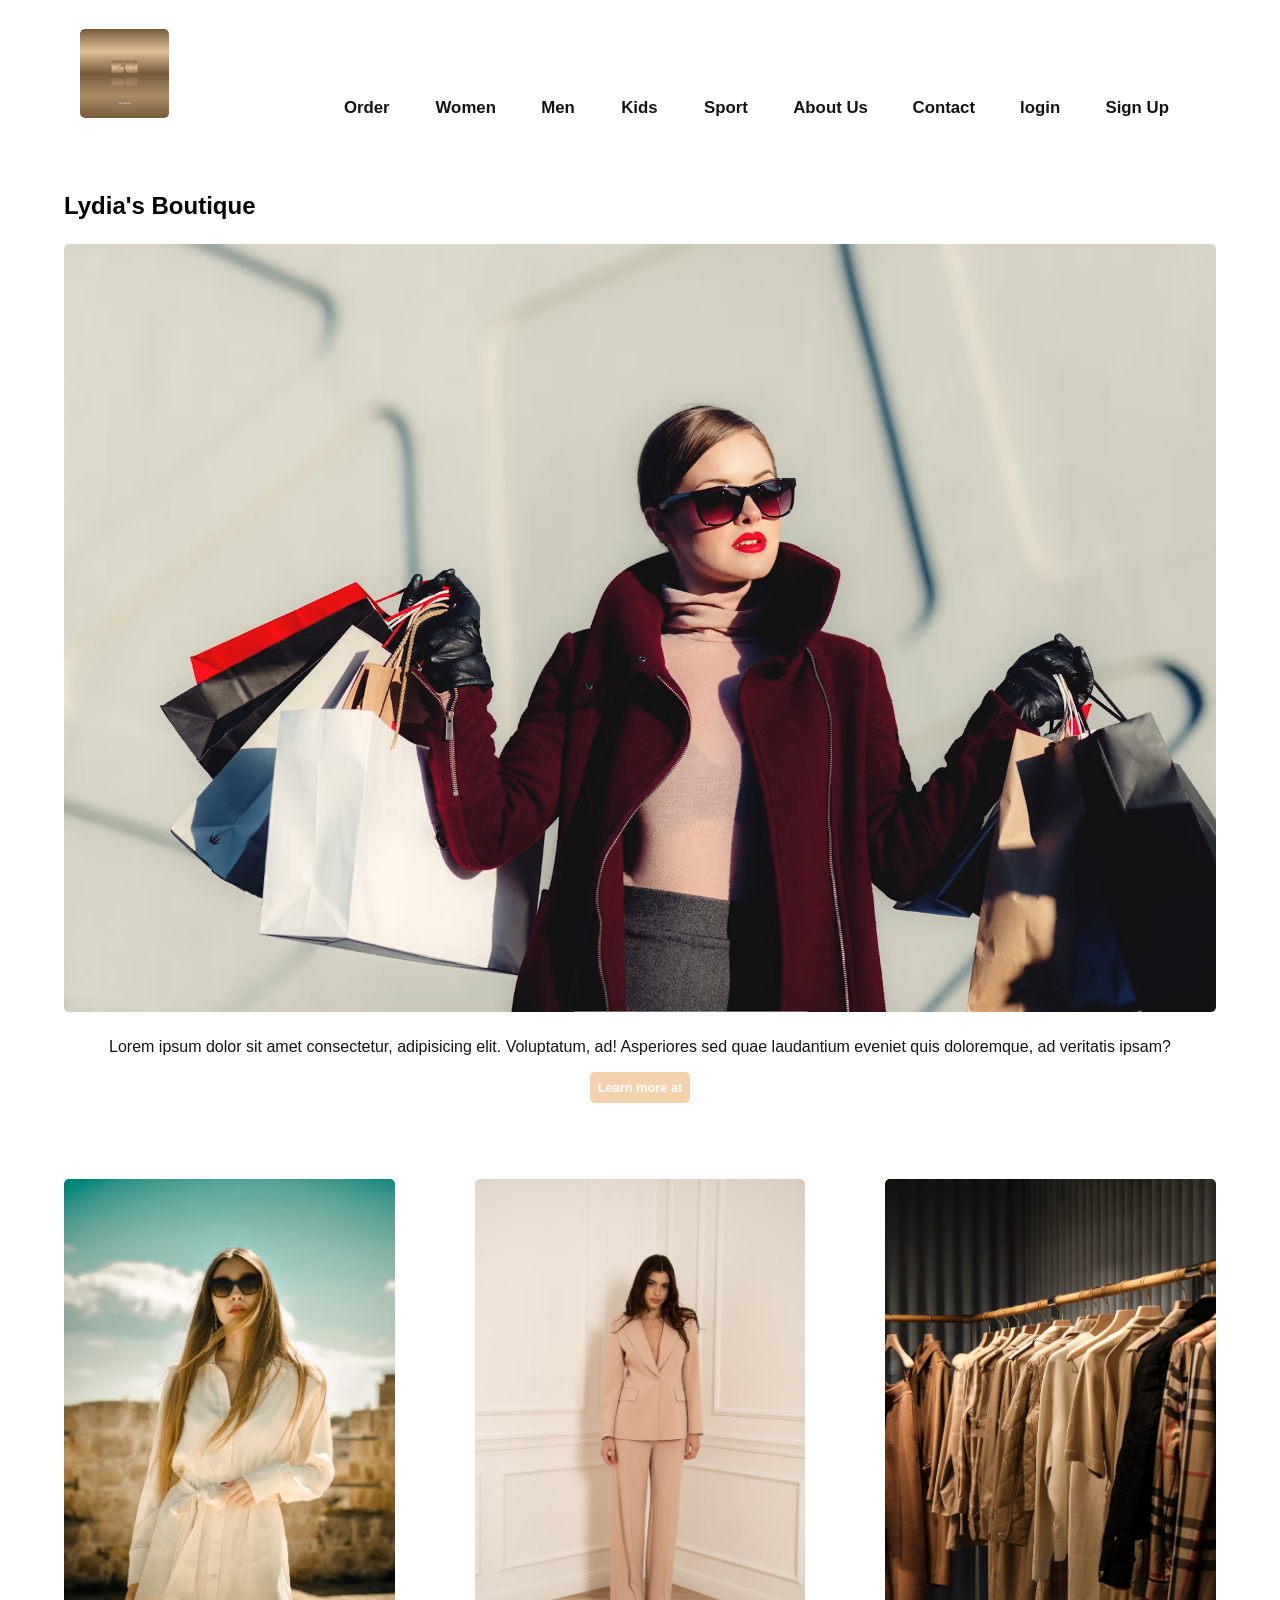
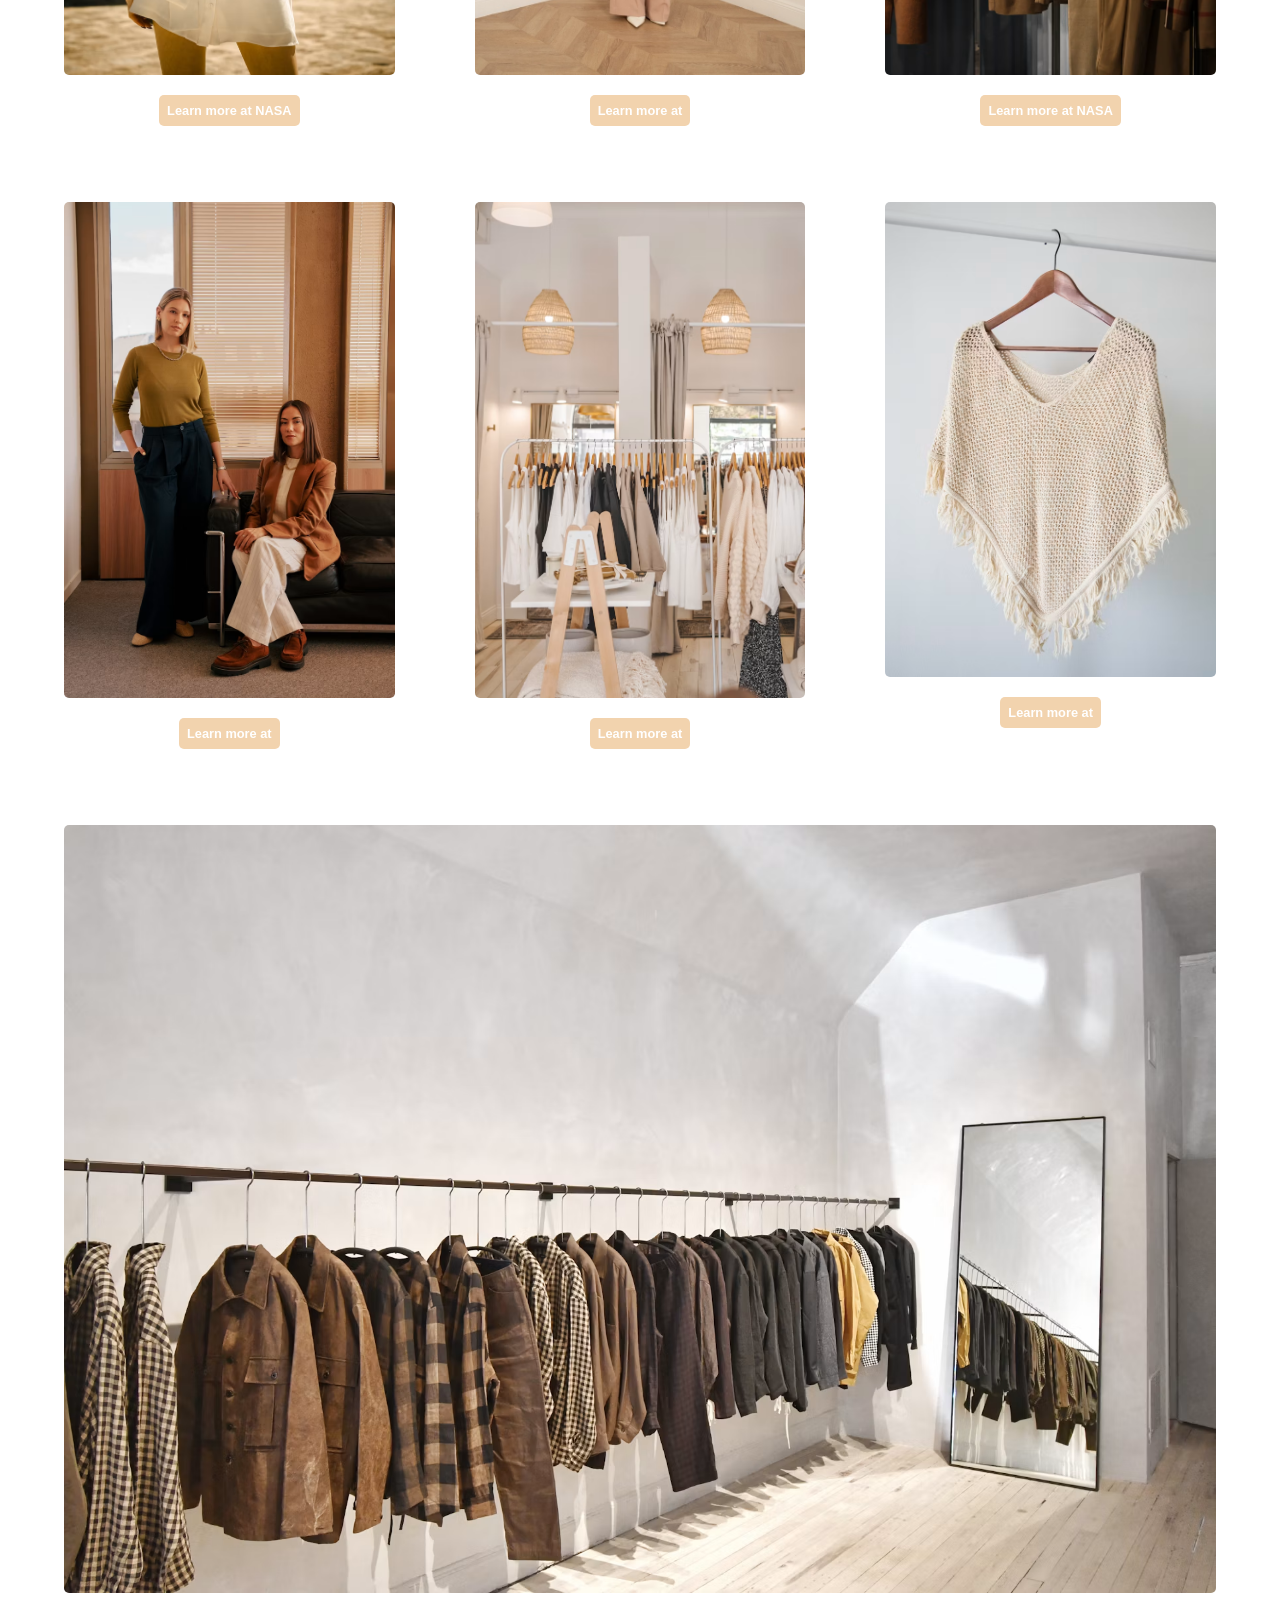
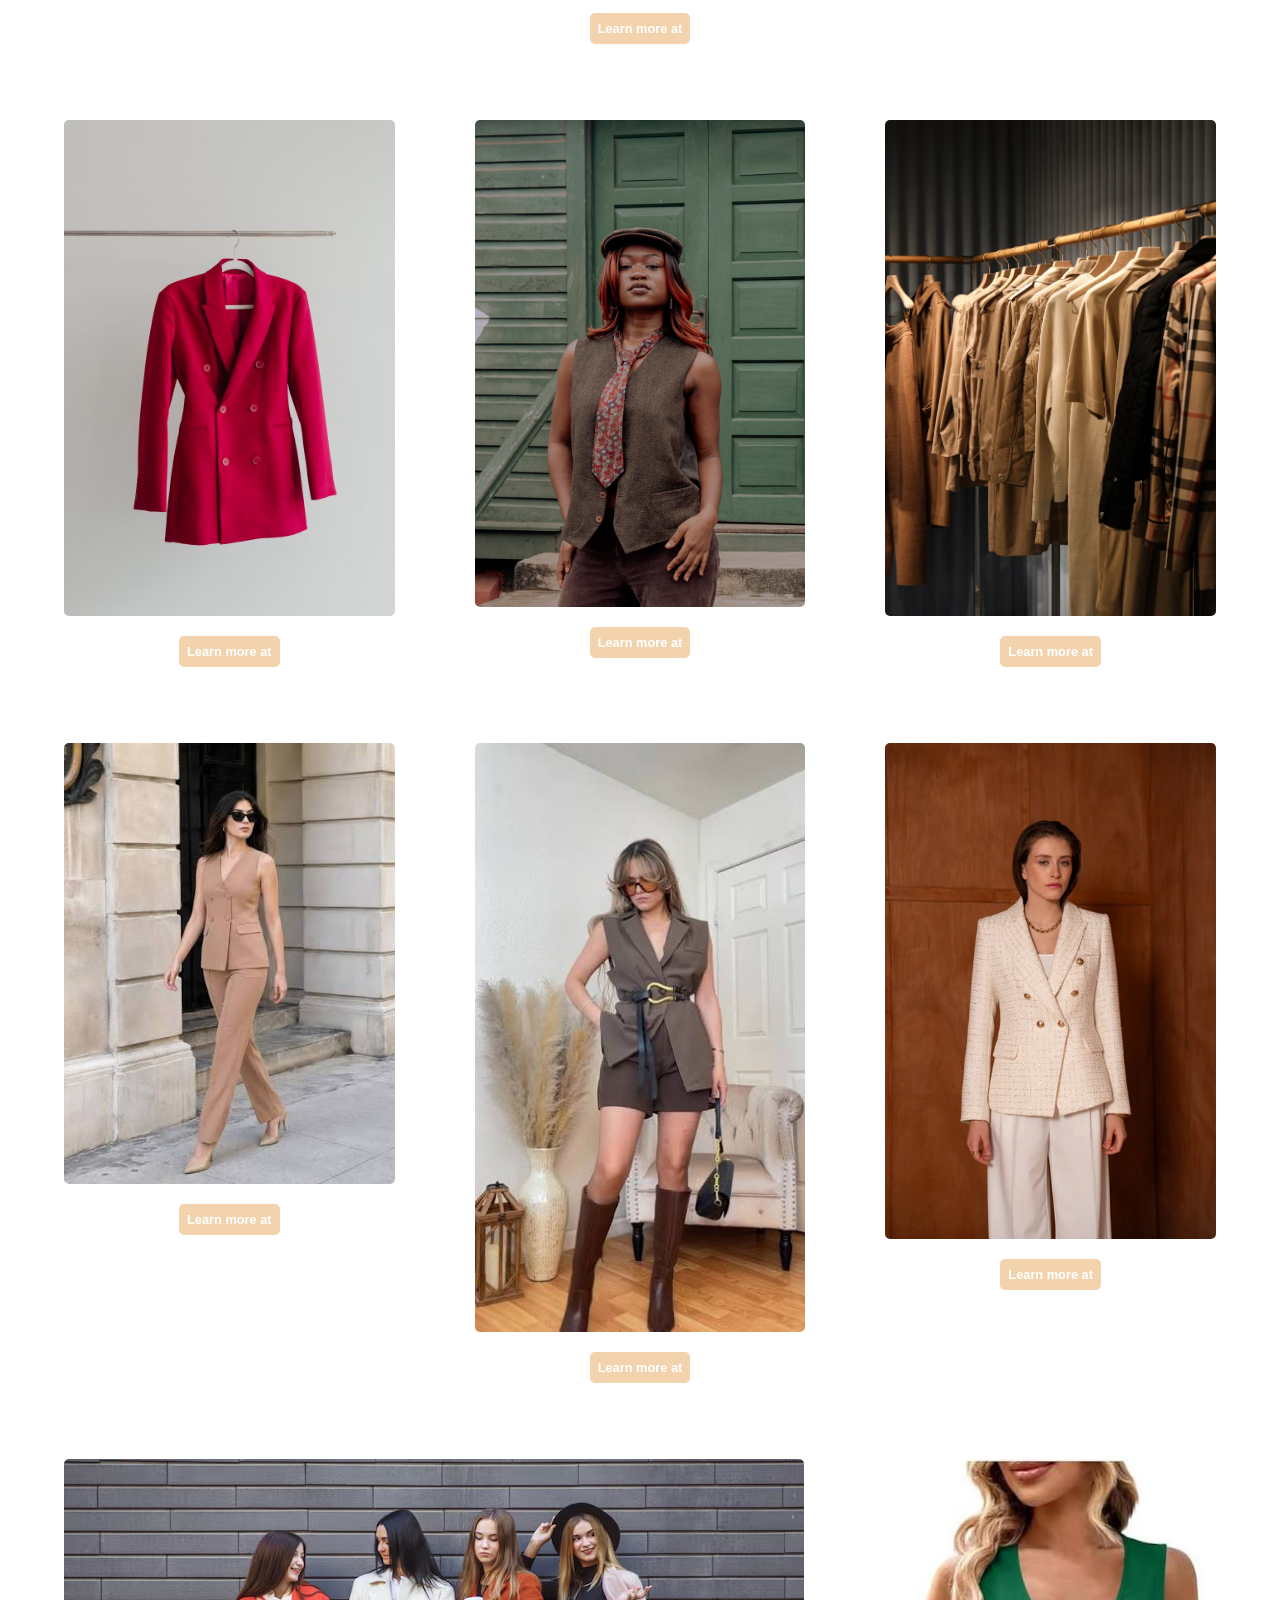
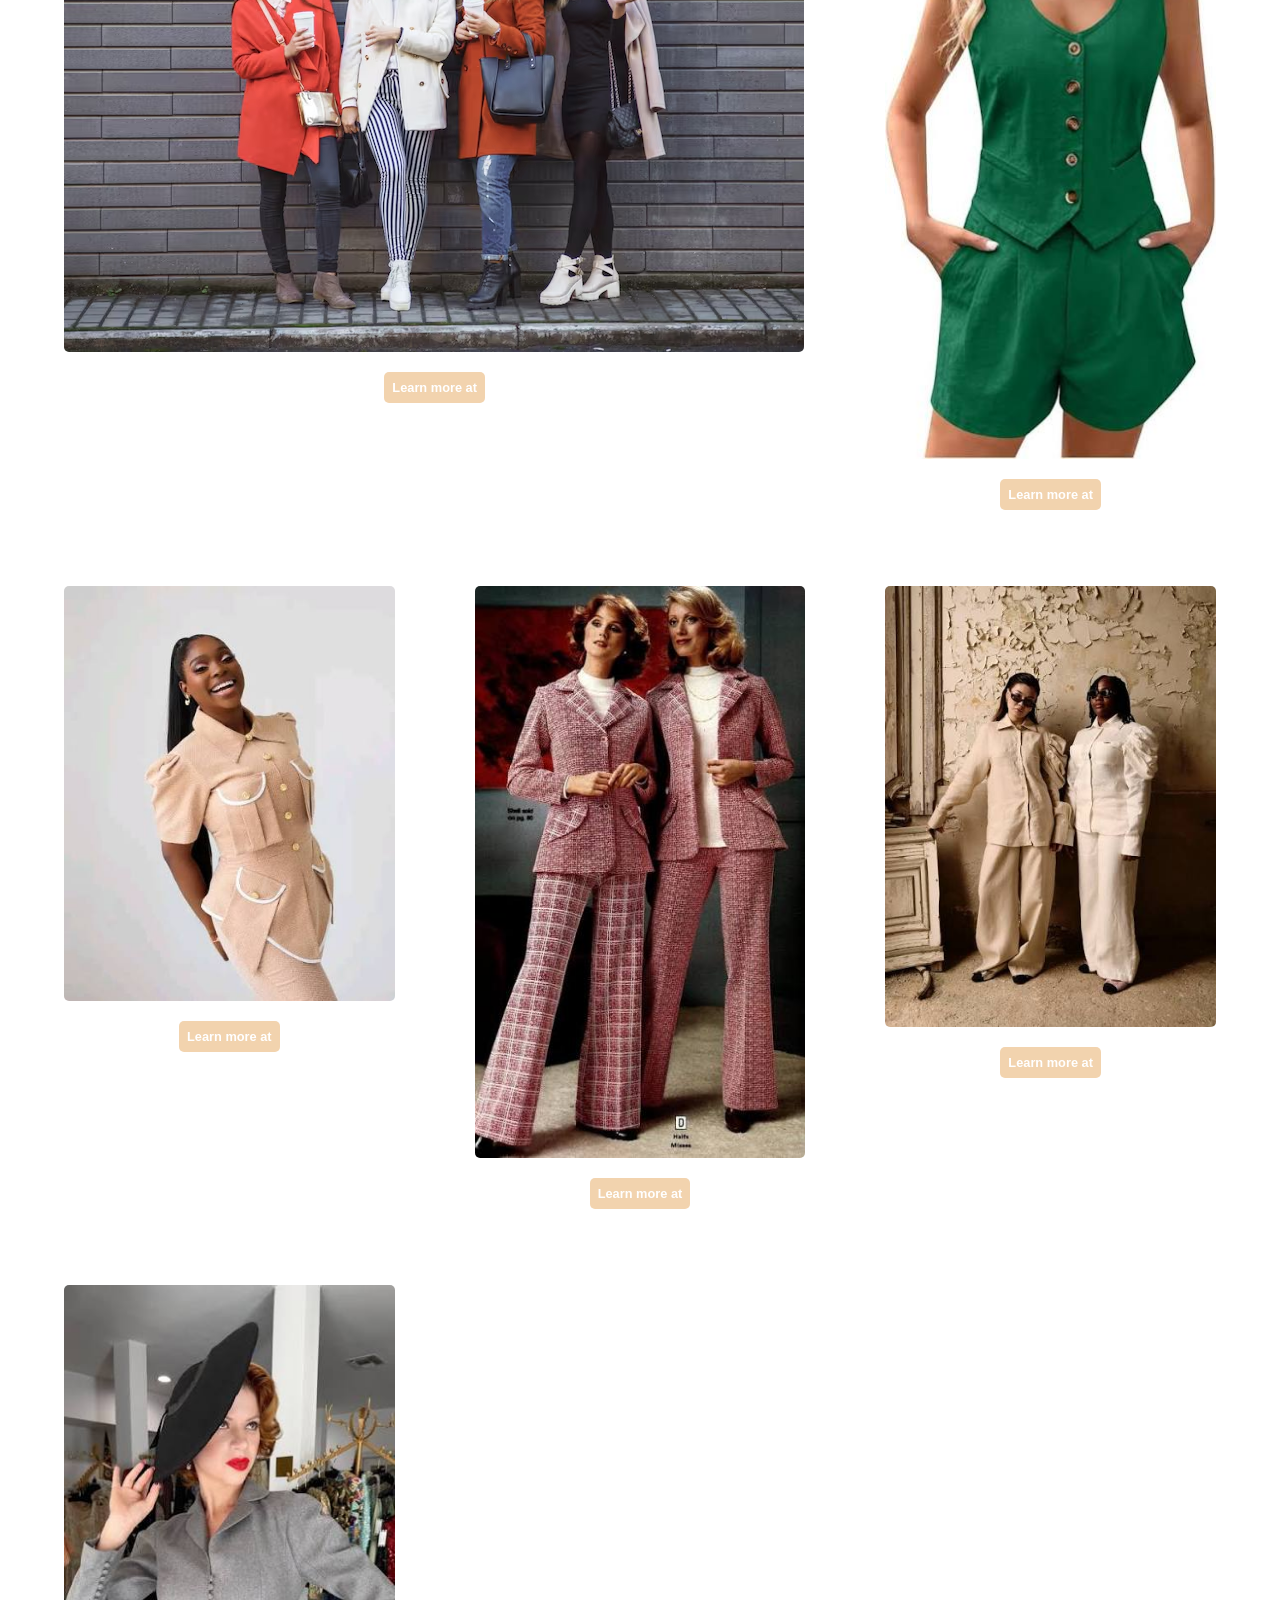
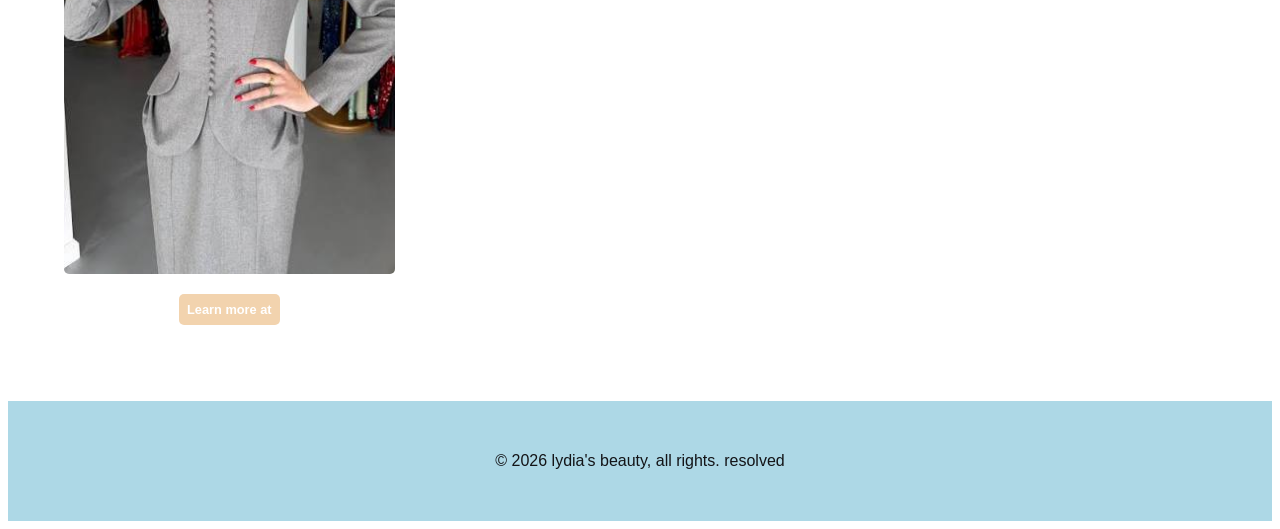
==== commit 86655e7e: "make some change and add more code" ====
--- a/index.html
+++ b/index.html
@@ -163,6 +163,9 @@
             </p>
         </div>
     </div>
+    <footer>
+        <p>&copy; 2026 lydia's beauty, all rights. resolved</p>
+    </footer>
 </body>
 
 </html>
--- a/css/styles.css
+++ b/css/styles.css
@@ -21,7 +21,7 @@
   font-family: "Libre Franklin", sans-serif;
   font-size: 1rem;
   line-height: 1.5;
-  background-image: var(--background-image);
+  background-image: var(--white);
 }
 h1 {
    max-width: 7%;
@@ -51,10 +51,12 @@
   font-weight: bold;
   padding: 1rem;
   color: var(--black);
+  transform: scale(1.05);
 }
 a:hover{
-  background-color: var(--white);
+  background-color: var(--beg);
   border-radius: 10px;
+  color:var(--black);
 }
 
 img {
@@ -67,11 +69,14 @@
   padding: 0 0.5rem;
   background-color: var(--white);
 }
+.cardforform{
+  display: grid;
+}
 .button {
   background-color: var(--beg);
   padding: 0.5rem;
   border-radius: 5px;
-  color: white;
+  color: var(--white);
   text-decoration: none;
   font-size: 0.8rem;
   font-weight: bold;
@@ -83,7 +88,7 @@
 .container {
   display: grid;
   grid-template-columns: 1fr;
-  gap: 1rem;
+  gap: 4rem;
   max-width: 1200px;
   margin: 0 auto;
   padding: 1rem;
@@ -96,6 +101,12 @@
   .cloth1 {
     grid-column: 1/3;
   }
+  .cardforform{
+  grid-column: 2/4;
+}
+.free{
+  grid-column: 2/4;
+}
 }
 
 @media (min-width: 850px) {
@@ -117,13 +128,7 @@
   }
 }
 
-/* Contact Page */
-/* body {
-    font-family: Arial, sans-serif;
-    background-color: #f4f7f4;
-    margin: 0;
-    padding: 0;
-} */
+
 
 /* Contact card */
 .contact-card {
@@ -159,7 +164,7 @@
 
 /* Contact information */
 .contact-info {
-    background-color: #f0f6f0;
+    background-image: var(--background-image);
     padding: 15px;
     border-radius: 10px;
     margin: 20px 0;
@@ -260,33 +265,6 @@
 }
 
 
-/* signup form */
-
-/* signup { */
-  /* max-width: 800px; */
-  /*   margin: 40px auto; */
-  /* padding: 20px; */
-  /* background: var(--white); */
-  /* border-radius: 10px; */
-  /* box-shadow: 0 4px 10px rgba(0, 0, 0, 0.1); */
-/* } */
-/* .card {
-  padding: 2rem;
-  margin-bottom: 1rem;
-  align-items: center;
-} */
-/* .container {
-  width: 50%;
-  margin: 2rem auto;
-  display: grid;
-  align-items: center;
-}
-@media (min-width: 1500px) {
-  .container {
-    grid-template-columns: 1fr 1fr;
-    gap: 2rem;
-  }
-} */
 .card  love{
   padding: 2rem;
   margin-bottom: 1rem;
@@ -297,40 +275,7 @@
   text-align: center;
 }
 
-/* label {
-  font-weight: bold;
-  display: block;
-  margin-top: 10px;
-  color: var(--dark-grey);
-} */
-
-/* input[type="text"],
-input[type="email"],
-input[type="password"] {
-  width: 100%;
-  padding: 8px;
-  margin-top: 4px;
-  border: 1px solid #ccc;
-  border-radius: 5px;
-  box-sizing: border-box;
-} */
-
-/* button {
-  display: block;
-  width: 100%;
-  padding: 10px;
-  margin-top: 20px;
-  background-color: var(--green);
-  color: white;
-  border: none;
-  border-radius: 5px;
-  font-size: 16px;
-  cursor: pointer;
-} */
-
-/* button:hover {
-  background-color: #3e5f85;
-} */
+
 .free {
   background-color: var(--blue);
   text-align: center;
@@ -348,11 +293,15 @@
   text-align: center;
   color: var(--black);
 }
-/* a {
-  color: var(--red);
-  text-decoration: none;
-} */
+
 .terms {
   color: var(--light-grey);
 }
 
+footer {
+  background-color: var(--blue);
+  text-align: center;
+  padding: 2rem 0;
+  margin-top: 3rem;
+  border-top: 15px var(--blue);
+}
